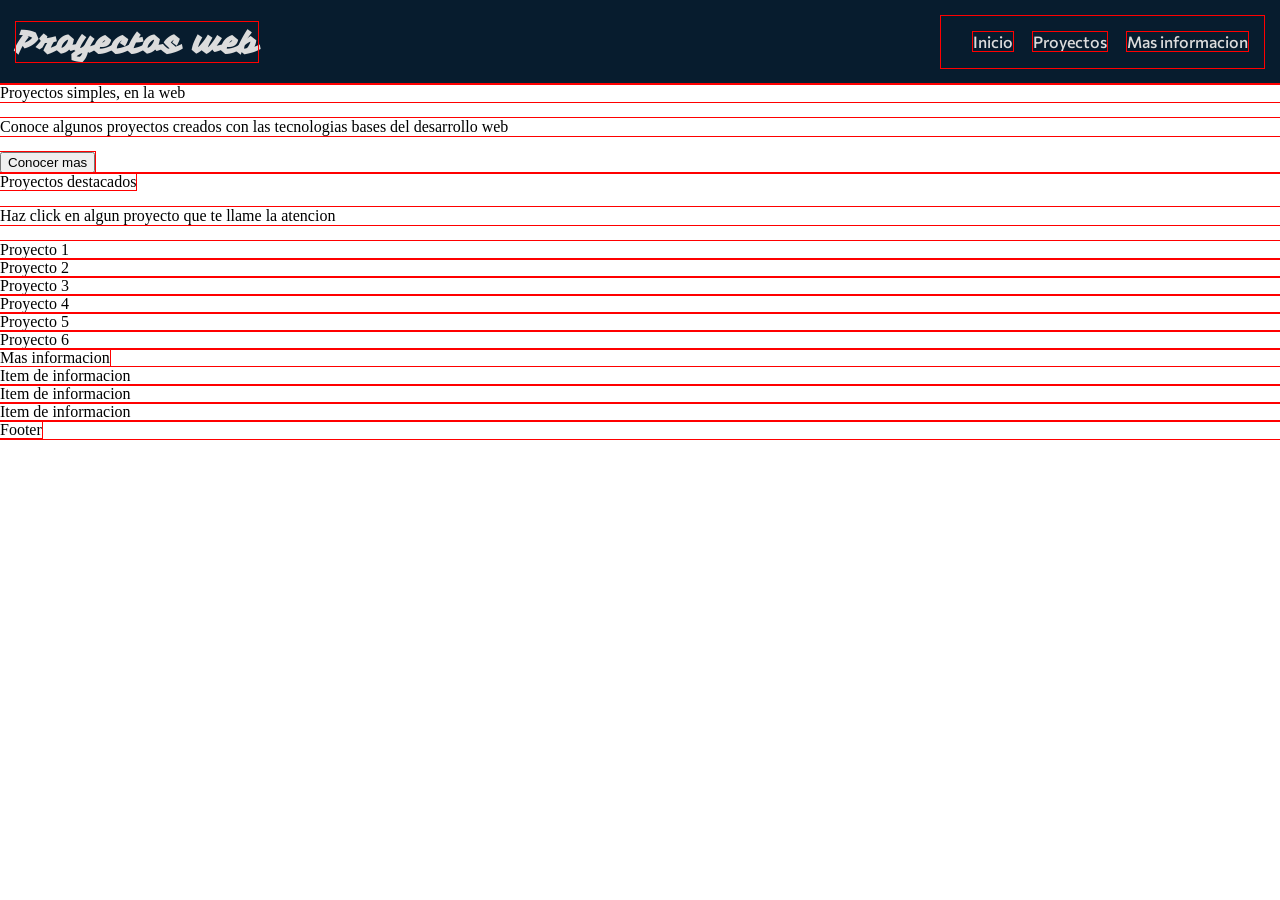
==== index.html @ 63466043 "feat: base de la pagina principal agregada" ====
<!DOCTYPE html>
<html lang="en">

<head>
    <meta charset="UTF-8">
    <meta name="viewport" content="width=device-width, initial-scale=1.0">
    <title>Document</title>
    <link rel="stylesheet" href="assets/style.css">
    <style>
        @import url('https://fonts.googleapis.com/css2?family=Commissioner:wght@100..900&family=Vampiro+One&display=swap');
    </style>
</head>

<body>
    <header>
        <nav class="navbar">
            <div class="navbar-container">
                <a class="navbar-title">Proyectos web</a>
                <div class="navbar-link-container">
                    <a class="navbar-link" href="index.html">Inicio</a>
                    <a class="navbar-link" href="#projects">Proyectos</a>
                    <a class="navbar-link" href="#about">Mas informacion</a>
                </div>
            </div>
        </nav>
    </header>

    <main>
        <div class="main-hero">
            <div class="hero-img">
                <div class="hero-title">Proyectos simples, en la web</div>
                <p>Conoce algunos proyectos creados con las tecnologias bases del desarrollo web</p>
                <button>Conocer mas</button>
            </div>
        </div>

        <div class="main-projects-container" id="projects">
            <div class="projects-title-container">
                <a>Proyectos destacados</a>
                <p>Haz click en algun proyecto que te llame la atencion</p>
            </div>
            <div class="projects-cards-container">
                <div class="project-card">Proyecto 1</div>
                <div class="project-card">Proyecto 2</div>
                <div class="project-card">Proyecto 3</div>
                <div class="project-card">Proyecto 4</div>
                <div class="project-card">Proyecto 5</div>
                <div class="project-card">Proyecto 6</div>
            </div>
        </div>

        <div class="main-about" id="about">
            <a>Mas informacion</a>
            <div class="about-info">
                <div class="about-info-item">Item de informacion</div>
                <div class="about-info-item">Item de informacion</div>
                <div class="about-info-item">Item de informacion</div>
            </div>
        </div>
    </main>

    <footer>
        <a>Footer</a>
    </footer>
</body>

</html>
---- assets/style.css ----
* {
    outline: 1px solid red;
}

body {
    padding: 0;
    margin: 0;
}

header {

}

.navbar
{
    color: #dcdcdc;
    background-color: #071c2e;
}

.navbar-container {
    display: flex;
    flex-wrap: wrap;
    justify-content: space-between;
    align-items: center;
    padding: 1rem;
}

.navbar-title {
    font-family: "Vampiro One", system-ui;
    font-size: 2rem;
    font-weight: 600;
}

.navbar-link-container {
    padding: 1rem;
}

.navbar-link {
    font-family: "Commissioner", sans-serif;
    font-weight: 500;
    text-decoration: none;
    color: #dcdcdc;
    margin-left: 1rem;
}
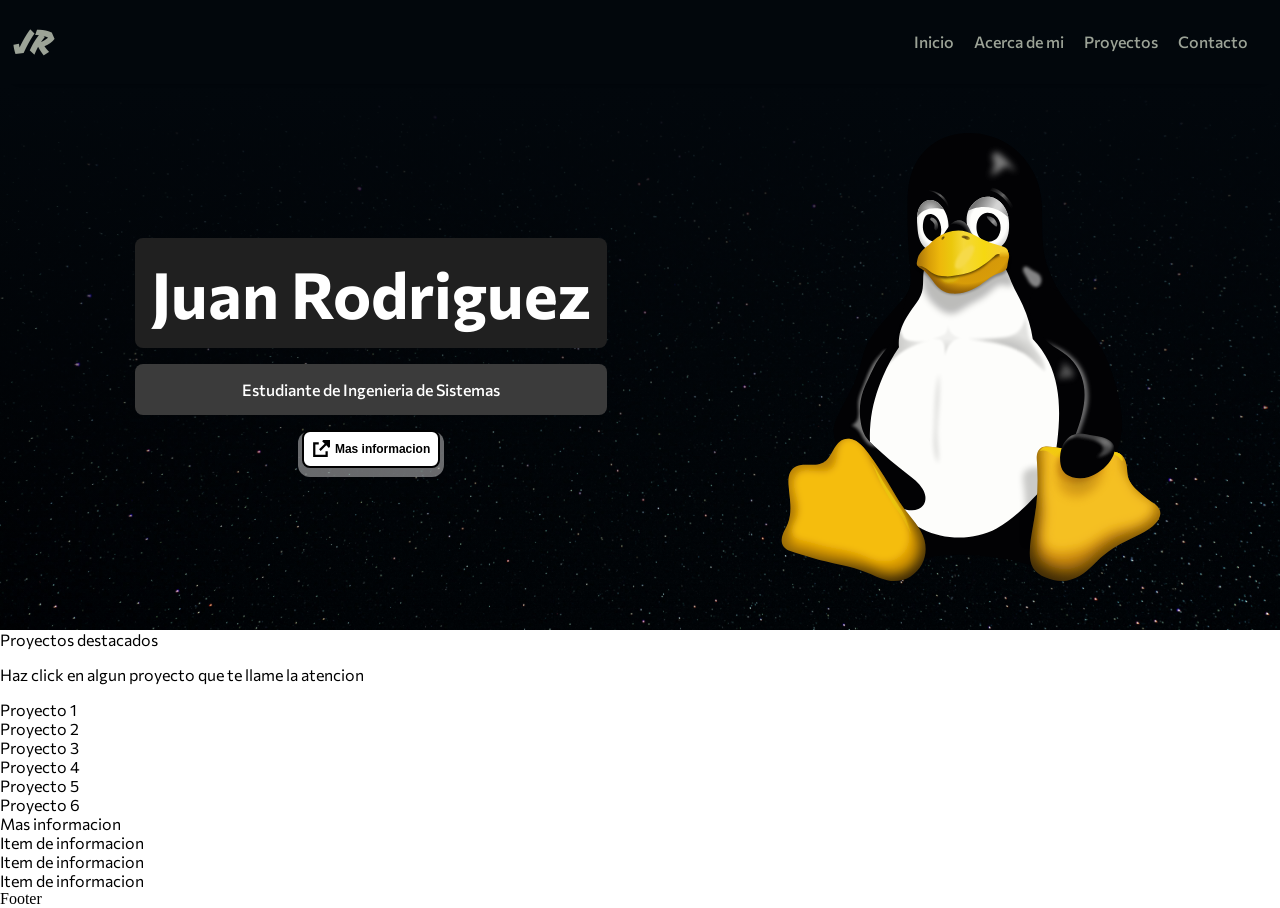
==== commit 3e9bf308: "feat: adelanto header y hero pagina principal. feat: assetts necesarios importados" ====
--- a/index.html
+++ b/index.html
@@ -15,11 +15,12 @@
     <header>
         <nav class="navbar">
             <div class="navbar-container">
-                <a class="navbar-title">Proyectos web</a>
+                <a class="navbar-title" href="index.html">JR</a>
                 <div class="navbar-link-container">
                     <a class="navbar-link" href="index.html">Inicio</a>
+                    <a class="navbar-link" href="#about">Acerca de mi</a>
                     <a class="navbar-link" href="#projects">Proyectos</a>
-                    <a class="navbar-link" href="#about">Mas informacion</a>
+                    <a class="navbar-link" href="#contact">Contacto</a>
                 </div>
             </div>
         </nav>
@@ -27,10 +28,21 @@
 
     <main>
         <div class="main-hero">
-            <div class="hero-img">
-                <div class="hero-title">Proyectos simples, en la web</div>
-                <p>Conoce algunos proyectos creados con las tecnologias bases del desarrollo web</p>
-                <button>Conocer mas</button>
+            <div class="hero-container">
+                <div class="hero-info">
+                    <div class="hero-text">
+                        <p class="hero-title">Juan Rodriguez</p>
+                        <p class="hero-subtitle">Estudiante de Ingenieria de Sistemas</p>
+                    </div>
+                    <button>
+                        <span class="hero-button">
+                            <img src="assets/media/img/button_arrow.svg" alt="button_arrow">
+                            <a>Mas informacion</a>
+                        </span>
+                    </button>
+                </div>
+
+                <img src="assets/media/img/tux.svg" alt="personal_image">
             </div>
         </div>
 
--- a/assets/style.css
+++ b/assets/style.css
@@ -1,20 +1,32 @@
 * {
-    outline: 1px solid red;
+    /* outline: 1px solid red; */
 }
 
+html,
 body {
+    height: 100%;
     padding: 0;
     margin: 0;
+    width: 100%;
+    max-width: 100%;
+    overflow-wrap: break-word;
+}
+
+img {
+    max-width: 100%;
+    height: auto;
 }
 
 header {
-
+    position: sticky;
+    top: 0;
+    box-shadow: 0 2px 2px #02070c2f;
+    border-radius: 0 0 1.5rem 1.5rem;
 }
 
-.navbar
-{
-    color: #dcdcdc;
-    background-color: #071c2e;
+.navbar {
+    color: #9ca397;
+    background-color: #02070c;
 }
 
 .navbar-container {
@@ -27,8 +39,15 @@
 
 .navbar-title {
     font-family: "Vampiro One", system-ui;
+    text-decoration: none;
+    color: inherit;
     font-size: 2rem;
     font-weight: 600;
+    transition: all 0.4s ease-in-out;
+}
+
+.navbar-title:hover {
+    transform: scale(1.2);
 }
 
 .navbar-link-container {
@@ -39,8 +58,128 @@
     font-family: "Commissioner", sans-serif;
     font-weight: 500;
     text-decoration: none;
-    color: #dcdcdc;
+    color: #9ca397;
     margin-left: 1rem;
+    position: relative;
+    transition: all 0.4s ease;
 }
 
+.navbar-link:hover {
+    color: #ffffff;
+}
 
+.navbar-link::after {
+    content: '';
+    height: 1px;
+    width: 100%;
+    background-color: #9ca397;
+    position: absolute; 
+    left: 0;
+    bottom: 0;
+    opacity: 0;
+    transition: all 0.4s;
+}
+
+.navbar-link:hover::after {
+    opacity: 1;
+}
+
+main {
+    font-family: "Commissioner", sans-serif;
+}
+
+button {
+    font-size: .75rem;
+    font-weight: bold;
+    border: none;
+    cursor: pointer;
+    background: transparent;
+    max-width: 10rem;
+    background-color: #ffffff68;
+    border-radius: .75rem;
+    padding: .25rem;
+}
+
+img {
+    max-height: 100%;
+}
+
+.hero-container {
+    background-image: linear-gradient(#02070c, #02070c00), url("/assets/media/img/milky_way.jpg");
+    min-width: 80vh;
+    height: auto;
+    background-position: center;
+    background-repeat: no-repeat;
+    background-size: cover;
+    text-align: center;
+    padding: 3rem;
+    display: flex;
+    flex-wrap: wrap;
+    justify-content: space-around;
+    align-items: center;
+    gap: 1rem;
+}
+
+.hero-info {
+    display: flex;
+    flex-direction: column;
+    flex-wrap: wrap;
+    align-items: center;
+    justify-items: center;
+    padding: 1rem;
+}
+
+.hero-title {
+    max-width: 100%;
+    font-weight: 700;
+    font-size: clamp(2rem, 5vw, 4rem);
+    color: #ffffff;
+    padding: 1rem;
+    margin: 0;
+    border-radius: .5rem;
+    background-color: #202020;
+}
+
+.hero-subtitle {
+    color: #ffffff;
+    font-weight: 500;
+    font-size: clamp(1rem, 1vw, 1rem);
+    padding: 1rem;
+    border-radius: .5rem;
+    background-color: #3b3b3b;
+}
+
+.hero-button {
+    display: flex;
+    align-items: center;
+    border: 2px solid #000000;
+    border-radius: 0.5rem;
+    padding: .5rem;
+    background: #ffffff;
+    color: #000000;
+    gap: 5px;
+    scale: 1;
+    transform: translateY(-5px);
+    transition: scale 0.1s ease;
+    transition: transform 0.1s ease;
+}
+
+button .hero-button img {
+    height: 2vh;
+    width: 2vh;
+}
+
+.hero-button:hover {
+    transform: translateY(-8px);
+}
+
+.hero-button:active {
+    transform: translateY(-5px) scale(0.95);
+}
+
+.main-hero img {
+    height: 50vh;
+    width: auto;
+    max-width: 100%;
+    object-fit: contain;
+}
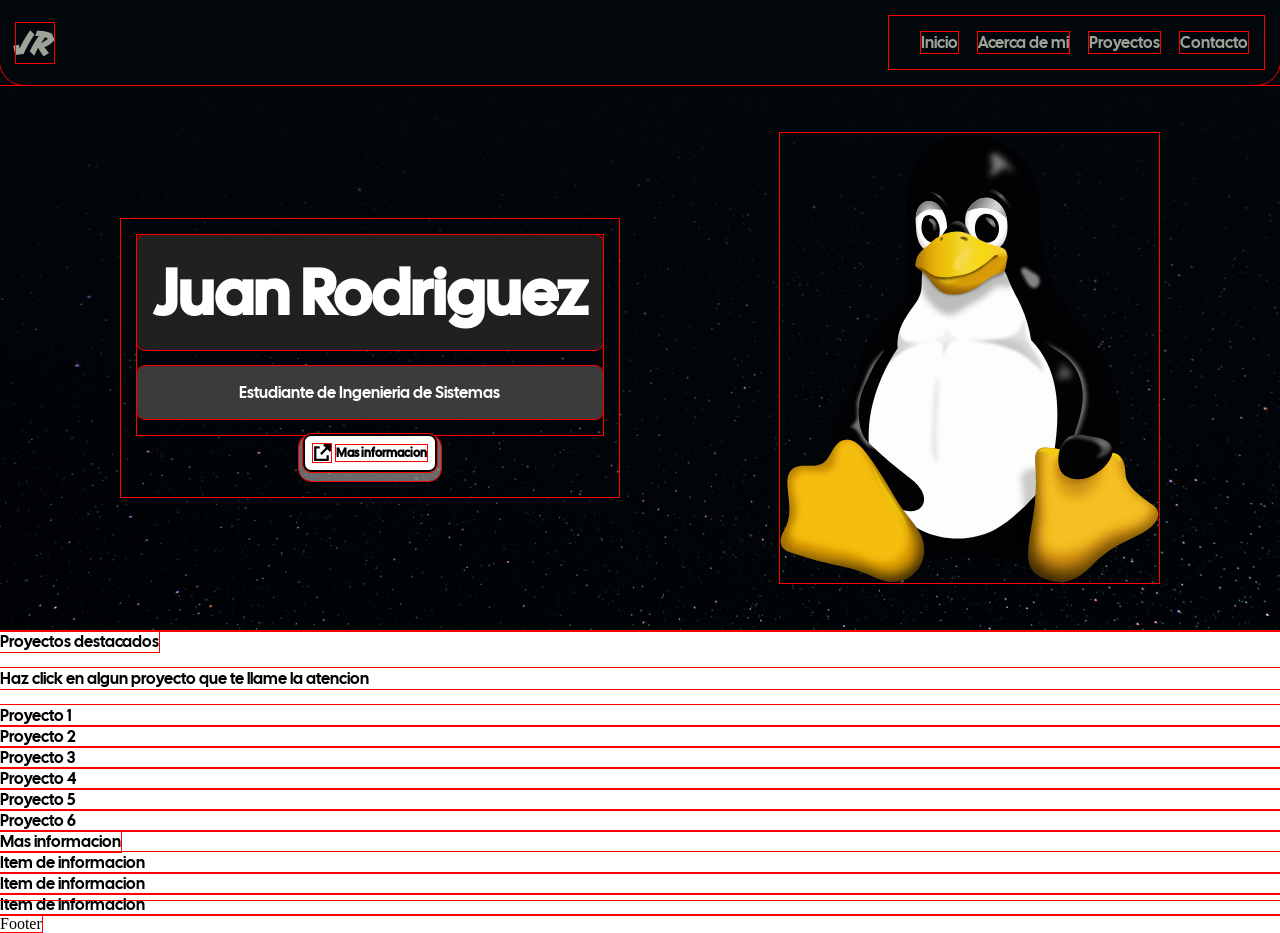
==== commit 465b55fe: "feat: nueva fuente principal" ====
--- a/index.html
+++ b/index.html
@@ -7,7 +7,7 @@
     <title>Document</title>
     <link rel="stylesheet" href="assets/style.css">
     <style>
-        @import url('https://fonts.googleapis.com/css2?family=Commissioner:wght@100..900&family=Vampiro+One&display=swap');
+        @import url('https://fonts.googleapis.com/css2?family=Cal+Sans&family=Vampiro+One&display=swap');
     </style>
 </head>
 
@@ -46,6 +46,10 @@
             </div>
         </div>
 
+        <div class="main-about" id="about">
+
+        </div>
+
         <div class="main-projects-container" id="projects">
             <div class="projects-title-container">
                 <a>Proyectos destacados</a>
@@ -61,12 +65,12 @@
             </div>
         </div>
 
-        <div class="main-about" id="about">
+        <div class="main-contact" id="contact">
             <a>Mas informacion</a>
-            <div class="about-info">
-                <div class="about-info-item">Item de informacion</div>
-                <div class="about-info-item">Item de informacion</div>
-                <div class="about-info-item">Item de informacion</div>
+            <div class="contact-info">
+                <div class="contact-info-item">Item de informacion</div>
+                <div class="contact-info-item">Item de informacion</div>
+                <div class="contact-info-item">Item de informacion</div>
             </div>
         </div>
     </main>
--- a/assets/style.css
+++ b/assets/style.css
@@ -1,5 +1,10 @@
 * {
-    /* outline: 1px solid red; */
+    outline: 1px solid red;
+}
+
+html 
+{
+    scroll-behavior: smooth;
 }
 
 html,
@@ -10,6 +15,7 @@
     width: 100%;
     max-width: 100%;
     overflow-wrap: break-word;
+    min-height: 100vh;
 }
 
 img {
@@ -20,6 +26,7 @@
 header {
     position: sticky;
     top: 0;
+    z-index: 100;
     box-shadow: 0 2px 2px #02070c2f;
     border-radius: 0 0 1.5rem 1.5rem;
 }
@@ -43,11 +50,12 @@
     color: inherit;
     font-size: 2rem;
     font-weight: 600;
-    transition: all 0.4s ease-in-out;
+    transition: all 0.2s ease;
 }
 
 .navbar-title:hover {
     transform: scale(1.2);
+    color: #ffffff;
 }
 
 .navbar-link-container {
@@ -55,7 +63,7 @@
 }
 
 .navbar-link {
-    font-family: "Commissioner", sans-serif;
+    font-family: "Cal Sans", sans-serif;
     font-weight: 500;
     text-decoration: none;
     color: #9ca397;
@@ -85,10 +93,11 @@
 }
 
 main {
-    font-family: "Commissioner", sans-serif;
+    font-family:"Cal Sans", sans-serif;
 }
 
 button {
+    font-family: inherit;
     font-size: .75rem;
     font-weight: bold;
     border: none;
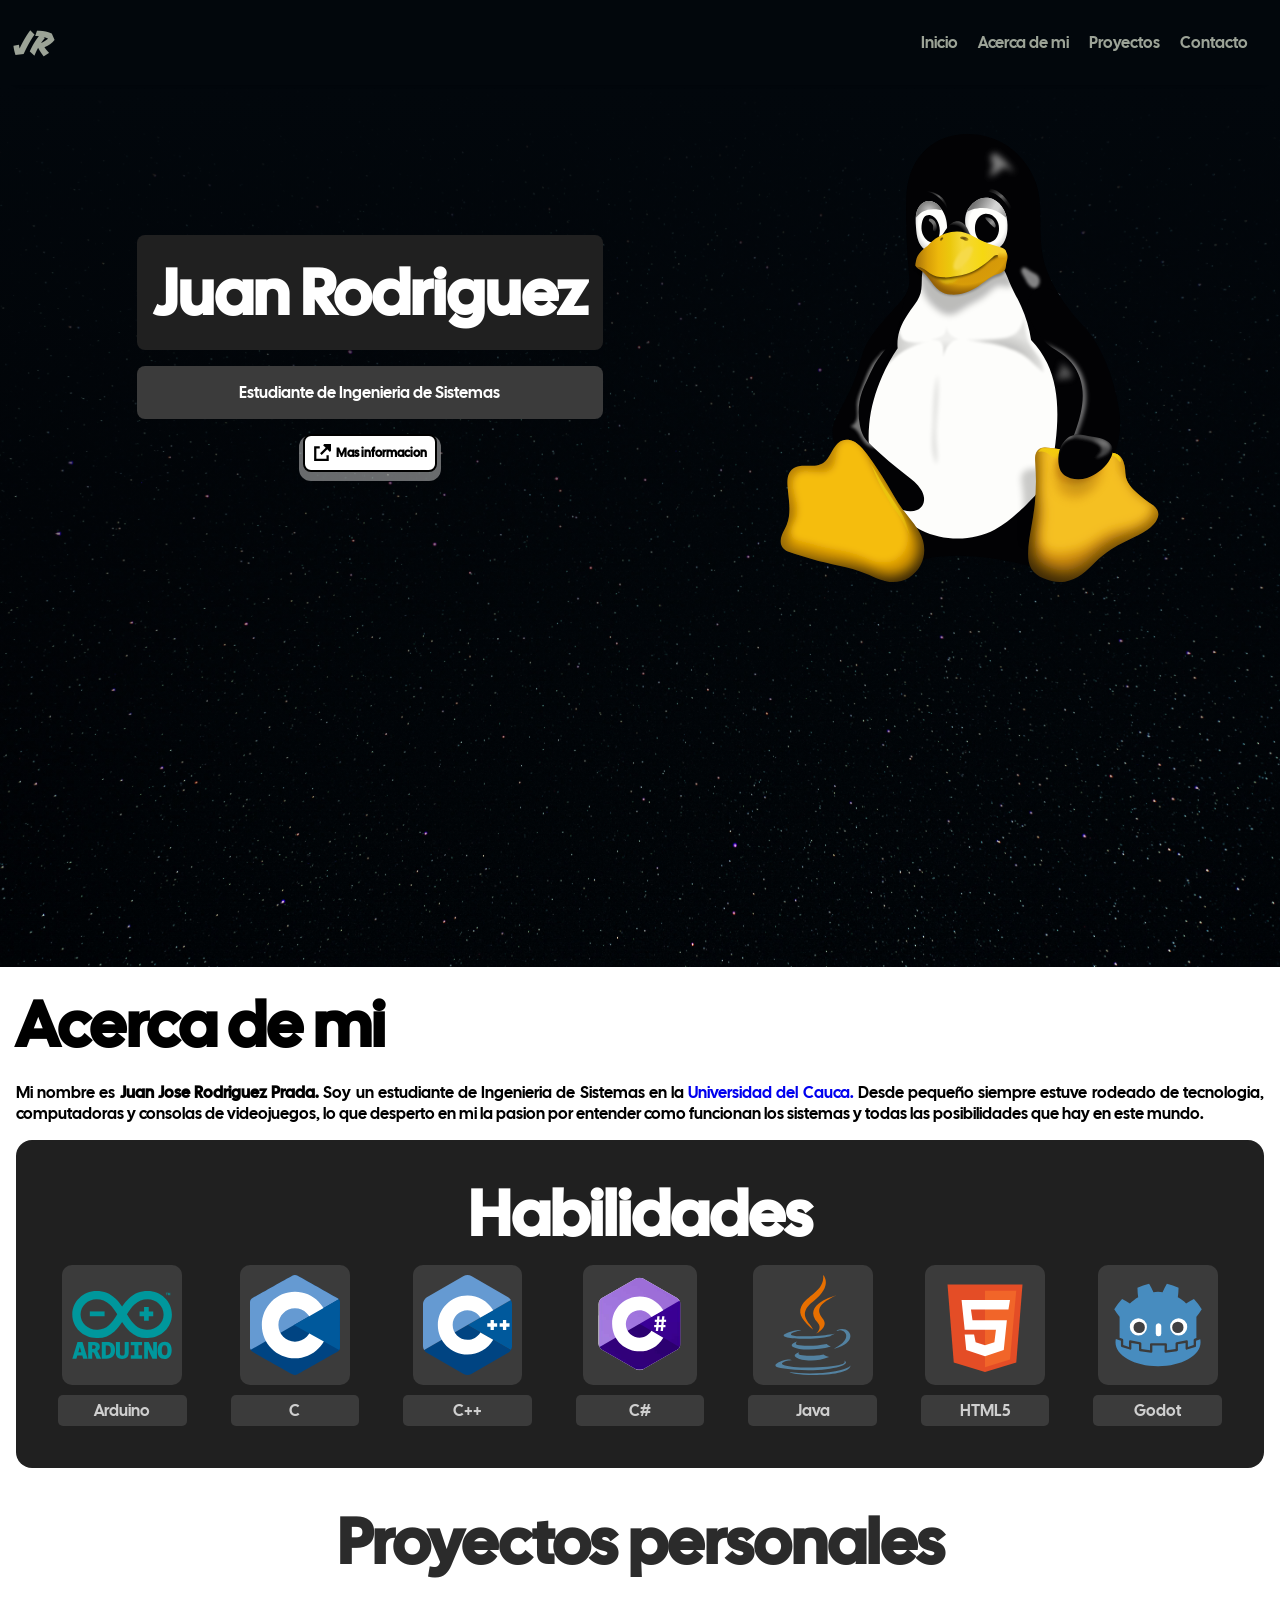
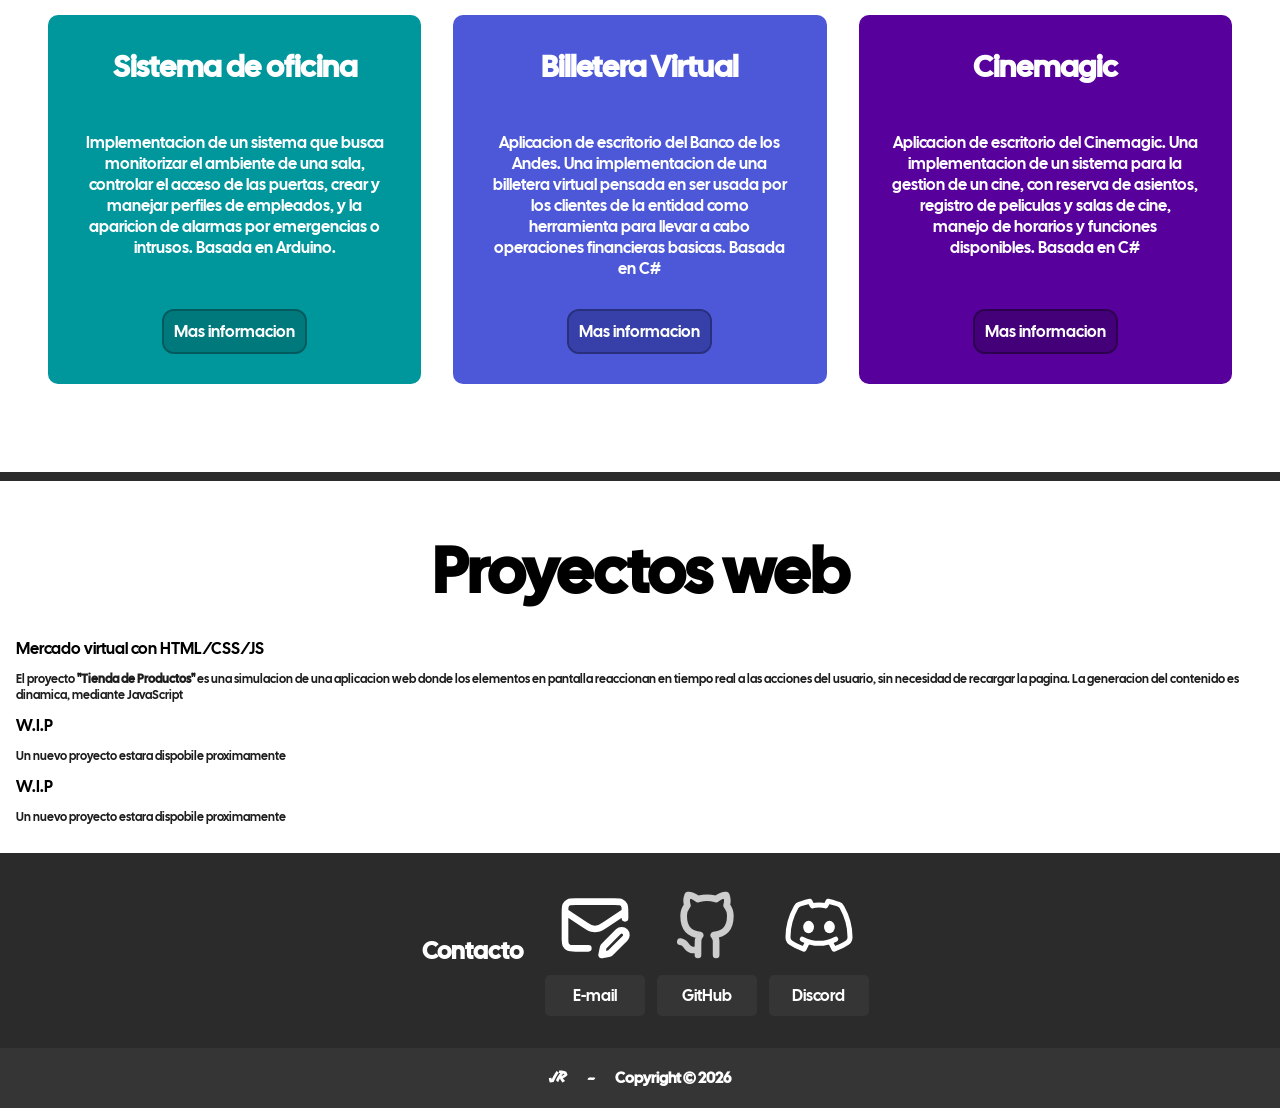
==== commit aea3027e: "feat: main page completada" ====
--- a/index.html
+++ b/index.html
@@ -12,8 +12,8 @@
 </head>
 
 <body>
-    <header>
-        <nav class="navbar">
+    <header id="header">
+        <nav class="navbar" id="navbar">
             <div class="navbar-container">
                 <a class="navbar-title" href="index.html">JR</a>
                 <div class="navbar-link-container">
@@ -31,15 +31,17 @@
             <div class="hero-container">
                 <div class="hero-info">
                     <div class="hero-text">
-                        <p class="hero-title">Juan Rodriguez</p>
-                        <p class="hero-subtitle">Estudiante de Ingenieria de Sistemas</p>
+                        <p class="hero-title title">Juan Rodriguez</p>
+                        <p class="hero-subtitle subtitle">Estudiante de Ingenieria de Sistemas</p>
                     </div>
-                    <button>
-                        <span class="hero-button">
-                            <img src="assets/media/img/button_arrow.svg" alt="button_arrow">
-                            <a>Mas informacion</a>
-                        </span>
-                    </button>
+                    <a href="#about">
+                        <button>
+                            <span class="hero-button">
+                                <img src="assets/media/img/button_arrow.svg" alt="button_arrow">
+                                <span>Mas informacion</span>
+                            </span>
+                        </button>
+                    </a>
                 </div>
 
                 <img src="assets/media/img/tux.svg" alt="personal_image">
@@ -47,37 +49,146 @@
         </div>
 
         <div class="main-about" id="about">
+            <div class="about-title title">Acerca de mi</div>
+            <div class="about-text-container">
+                <p>
+                    Mi nombre es <strong>Juan Jose Rodriguez Prada.</strong> Soy un estudiante de Ingenieria de Sistemas
+                    en la
+                    <a href="https://www.unicauca.edu.co/" target="_blank" rel="noopener noreferrer"
+                        class="about-text-link">
+                        Universidad del Cauca.
+                    </a>
+                    Desde pequeño siempre estuve rodeado de tecnologia, computadoras y consolas de videojuegos,
+                    lo que desperto en mi la pasion por entender como funcionan los sistemas y todas
+                    las posibilidades que hay en este mundo.
+                </p>
+                <div class="skills">
+                    <a class="skills-title title">Habilidades</a>
+                    <div class="skills-icons">
+                        <div>
+                            <img src="assets/media/img/arduino.svg" alt="arduino logo" width="100">
+                            <a>Arduino</a>
+                        </div>
+                        <div>
+                            <img src="assets/media/img/c.svg" alt="c logo" width="100">
+                            <a>C</a>
+                        </div>
+                        <div>
+                            <img src="assets/media/img/cpp.svg" alt="c++ logo" width="100">
+                            <a>C++</a>
+                        </div>
+                        <div>
+                            <img src="assets/media/img/csharp.svg" alt="c# logo" width="100">
+                            <a>C#</a>
+                        </div>
+                        <div>
+                            <img src="assets/media/img/java.svg" alt="java logo" width="100">
+                            <a>Java</a>
+                        </div>
+                        <div>
+                            <img src="assets/media/img/html5.svg" alt="html5 logo" width="100">
+                            <a>HTML5</a>
+                        </div>
+                        <div>
+                            <img src="assets/media/img/godot.svg" alt="godot logo" width="100">
+                            <a>Godot</a>
+                        </div>
+                    </div>
+                </div>
 
-        </div>
-
-        <div class="main-projects-container" id="projects">
-            <div class="projects-title-container">
-                <a>Proyectos destacados</a>
-                <p>Haz click en algun proyecto que te llame la atencion</p>
-            </div>
-            <div class="projects-cards-container">
-                <div class="project-card">Proyecto 1</div>
-                <div class="project-card">Proyecto 2</div>
-                <div class="project-card">Proyecto 3</div>
-                <div class="project-card">Proyecto 4</div>
-                <div class="project-card">Proyecto 5</div>
-                <div class="project-card">Proyecto 6</div>
+                <div class="projects-cards-container">
+                    <a class="title">Proyectos personales</a>
+                    <div class="projects-container">
+                        <div class="arduino-project project-card">
+                            <h3>Sistema de oficina</h3>
+                            <p>
+                                Implementacion de un sistema que busca monitorizar
+                                el ambiente de una sala, controlar el acceso de las puertas, crear y manejar perfiles de
+                                empleados, y la aparicion de alarmas por emergencias o intrusos. Basada en Arduino.
+                            </p>
+                            <a href="https://github.com/jot1x4k/arduino-arq-project" class="info-button" target="_blank"
+                                rel="noopener noreferrer">Mas informacion</a>
+                        </div>
+                        <div class="forms-project project-card">
+                            <h3>Billetera Virtual</h3>
+                            <p>
+                                Aplicacion de escritorio del Banco de los Andes. Una implementacion de una billetera
+                                virtual
+                                pensada en ser usada por los clientes de la entidad como herramienta para llevar a cabo
+                                operaciones financieras basicas. Basada en C#
+                            </p>
+                            <a href="https://github.com/jot1x4k/Billetera-Virtual" class="info-button" target="_blank"
+                                rel="noopener noreferrer">Mas informacion</a>
+                        </div>
+                        <div class="cine-project project-card">
+                            <h3>Cinemagic</h3>
+                            <p>
+                                Aplicacion de escritorio del Cinemagic. Una implementacion de un sistema para la gestion
+                                de
+                                un cine, con reserva de asientos, registro de peliculas y salas de cine, manejo de
+                                horarios
+                                y funciones disponibles. Basada en C#
+                            </p>
+                            <a href="https://github.com/jot1x4k/Forms-Cine" class="info-button" target="_blank"
+                                rel="noopener noreferrer">Mas informacion</a>
+                        </div>
+                    </div>
+                </div>
             </div>
         </div>
 
-        <div class="main-contact" id="contact">
-            <a>Mas informacion</a>
-            <div class="contact-info">
-                <div class="contact-info-item">Item de informacion</div>
-                <div class="contact-info-item">Item de informacion</div>
-                <div class="contact-info-item">Item de informacion</div>
+        <hr>
+
+        <div class="web-projects-container" id="projects">
+            <div class="web-projects-title title">Proyectos web</div>
+            <div class="web-projects-list">
+                <div class="web-project-item">
+                    <span class="subtitle">Mercado virtual con HTML/CSS/JS</span>
+                    <p class="text">El proyecto <strong>"Tienda de Productos"</strong>
+                        es una simulacion de una aplicacion web donde los elementos en pantalla
+                        reaccionan en tiempo real a las acciones del usuario, sin necesidad de 
+                        recargar la pagina. La generacion del contenido es dinamica, mediante JavaScript
+                    </p>
+                </div>
+                <div class="web-project-item">
+                    <span class="subtitle">W.I.P</span>
+                    <p class="text">Un nuevo proyecto estara dispobile proximamente</p>
+                </div>
+                <div class="web-project-item">
+                    <span class="subtitle">W.I.P</span>
+                    <p class="text">Un nuevo proyecto estara dispobile proximamente</p>
+                </div>
+            </div>
+        </div>
+
+        <div class="contact" id="contact">
+            <div class="contact-title">
+                <h2>Contacto</h2>
+            </div>
+            <div class="contact-list">
+                <div class="contact-method">
+                    <img src="assets/media/img/mail.svg" alt="Email">
+                    <a href="mailto:juanroprada@gmail.com" target="_blank" rel="noopener noreferrer">E-mail</a>
+                </div>
+                <div class="contact-method">
+                    <img src="assets/media/img/github.svg" alt="GitHub">
+                    <a href="https://github.com/jot1x4k" target="_blank" rel="noopener noreferrer">GitHub</a>
+                </div>
+                <div class="contact-method">
+                    <img src="assets/media/img/discord.svg" alt="Discord">
+                    <a href="https://discord.com/" target="_blank" rel="noopener noreferrer">Discord</a>
+                </div>
             </div>
         </div>
     </main>
 
     <footer>
-        <a>Footer</a>
+        <a class="footer-logo">JR</a>
+        <a>~</a>
+        <a>Copyright © 2026</a>
     </footer>
 </body>
 
+<script src="assets/script.js"></script>
+
 </html>
--- a/assets/style.css
+++ b/assets/style.css
@@ -1,15 +1,9 @@
 * {
-    outline: 1px solid red;
-}
-
-html 
-{
-    scroll-behavior: smooth;
+    /* outline: 1px solid red;s */
 }
 
 html,
 body {
-    height: 100%;
     padding: 0;
     margin: 0;
     width: 100%;
@@ -18,6 +12,23 @@
     min-height: 100vh;
 }
 
+html {
+    scroll-behavior: smooth;
+}
+
+body {
+    min-height: 100vh;
+    overflow-x: hidden;
+    overflow-y: visible;
+}
+
+header {
+    position: sticky;
+    top: 0;
+    z-index: 100;transition: top 0.3s;
+}
+
+
 img {
     max-width: 100%;
     height: auto;
@@ -26,9 +37,27 @@
 header {
     position: sticky;
     top: 0;
+    left: 0;
+    width: 100%;
     z-index: 100;
     box-shadow: 0 2px 2px #02070c2f;
     border-radius: 0 0 1.5rem 1.5rem;
+}
+
+.title {
+    font-weight: 700;
+    font-size: clamp(2rem, 5vw, 4rem);
+}
+
+.subtitle {
+    font-weight: 300;
+    font-size: clamp(1rem, 1vw, 1rem);
+}
+
+.text {
+    font-weight: 0;
+    font-size: clamp(0.75rem, 1vw, 0.75rem);
+    color: #1e1e1e;
 }
 
 .navbar {
@@ -122,6 +151,7 @@
     background-size: cover;
     text-align: center;
     padding: 3rem;
+    padding-bottom: 30%;
     display: flex;
     flex-wrap: wrap;
     justify-content: space-around;
@@ -140,8 +170,6 @@
 
 .hero-title {
     max-width: 100%;
-    font-weight: 700;
-    font-size: clamp(2rem, 5vw, 4rem);
     color: #ffffff;
     padding: 1rem;
     margin: 0;
@@ -151,8 +179,6 @@
 
 .hero-subtitle {
     color: #ffffff;
-    font-weight: 500;
-    font-size: clamp(1rem, 1vw, 1rem);
     padding: 1rem;
     border-radius: .5rem;
     background-color: #3b3b3b;
@@ -178,6 +204,11 @@
     width: 2vh;
 }
 
+button img {
+    height: 2vh;
+    width: 2vh;
+}
+
 .hero-button:hover {
     transform: translateY(-8px);
 }
@@ -191,4 +222,227 @@
     width: auto;
     max-width: 100%;
     object-fit: contain;
+}
+
+.main-about {
+    justify-items: center;
+    text-align: justify;
+    padding: 1rem;
+}
+
+.main-about a {
+    text-decoration: none;
+}
+
+.skills
+{
+    text-align: center;
+    margin: 0;
+    padding: 2rem;
+    color: #ffffff;
+    background-color: #202020;
+    border-radius: 1rem;
+}
+
+.skills-title, .projects-title
+{
+    text-align: center;
+    margin-bottom: 2rem;
+}
+
+.skills-icons
+{
+    display: grid;
+    grid-template-columns: repeat(auto-fit, minmax(120px, 1fr));
+    justify-content: center;
+    gap: 1.5rem;
+}
+
+.skills-icons img
+{
+    background-color: #3b3b3b;
+    border-radius: 10px;
+    padding: 10px;
+    height: 100px;
+    width: auto;
+    margin: 0 auto;
+}
+
+.skills-icons div
+{
+    display: flex;
+    flex-direction: column;
+    text-align: center;
+    padding: 10px;
+    gap: 10px;
+}
+
+.skills-icons a
+{
+    border-radius: 5px;
+    background-color: #3b3b3b;
+    color: #cfcfcf;
+    padding: 5px;
+}
+
+
+.projects-cards-container
+{
+    background-color: white;
+    color: #2b2b2b;
+    padding: 2rem 0;
+    text-align: center;
+}
+
+.projects-container
+{
+    display: flex;
+    flex-wrap: wrap;
+    gap: 2rem;
+    padding: 2rem;
+    justify-content: center;
+    align-items: stretch;
+}
+
+.project-card
+{
+    flex: 1 1 300px;
+    border-radius: 10px;
+    color: #ffffff;
+    padding: 2rem;
+    display: flex;
+    flex-direction: column;
+    text-align: center;
+    transition: all 0.2s ease;
+    align-items: center;
+}
+
+.project-card:hover {
+    scale: 0.95;
+}
+
+.project-card p {
+    flex-grow: 1;
+}
+
+.project-card h3
+{
+    font-size: 30px;
+    margin-top: 0;
+}
+
+.info-button
+{
+    max-width: fit-content;
+    color: white;
+    border-radius: 10px;
+    padding: 10px;
+    text-decoration: none;
+    margin-top: 1rem;
+    display: inline-block;
+}
+
+.arduino-project { background-color: #00979c; }
+.arduino-project .info-button { background-color: #00797d; outline: 2px solid #015a5d; }
+
+.forms-project { background-color: #4d58d8; }
+.forms-project .info-button { background-color: #3640a8; outline: 2px solid #282f7c; }
+
+.cine-project { background-color: #58009c; }
+.cine-project .info-button { background-color: #440078; outline: 2px solid #2d004f; }
+
+.web-projects-container {
+    display: flex;
+    flex-direction: column;
+    align-items: center;
+    gap: 10px;
+}
+
+.web-projects-list {
+    gap: 10px;
+    padding: 1rem;
+}
+
+.web-projects-item {
+    gap: 10px;
+}
+
+#contact
+{
+    display: flex;
+    flex-wrap: wrap;
+    justify-content: center;
+    align-items: center;
+    padding: 2rem;
+    background-color: #2b2b2b;
+    color: #ffffff;
+    gap: 2rem;
+}
+
+.contact-list
+{
+    display: flex;
+    flex-wrap: wrap;
+    justify-content: center;
+    gap: 2rem;
+}
+
+.contact-method
+{
+    display: flex;
+    flex-direction: column;
+    align-items: center;
+    text-align: center;
+}
+
+.contact-method a
+{
+    text-decoration: none;
+    color: #ffffff;
+    background-color: #353535;
+    border-radius: 5px;
+    padding: 10px;
+    width: 100%;
+    transition: all 0.2s ease;
+}
+
+.contact-method a:hover {
+    scale: 0.95;
+}
+
+.contact-list img 
+{
+    height: 80px;
+    filter: invert();
+    margin-bottom: 10px;
+}
+
+footer 
+{
+    display: flex;
+    flex-wrap: wrap;
+    padding: 20px;
+    justify-content: center;
+    background-color: #353535;
+    gap: 20px;
+}
+
+.footer-logo {
+    font-family: "Vampiro One", system-ui;
+}
+
+footer a
+{
+    
+    font-family: "Cal Sans", sans-serif;
+    color: white;
+    font-size: 15px;
+    font-weight: 800;
+}
+
+hr {
+    background-color: #2b2b2b;
+    height: 1vh;
+    border: none;
+    margin-bottom: 3rem;
 }
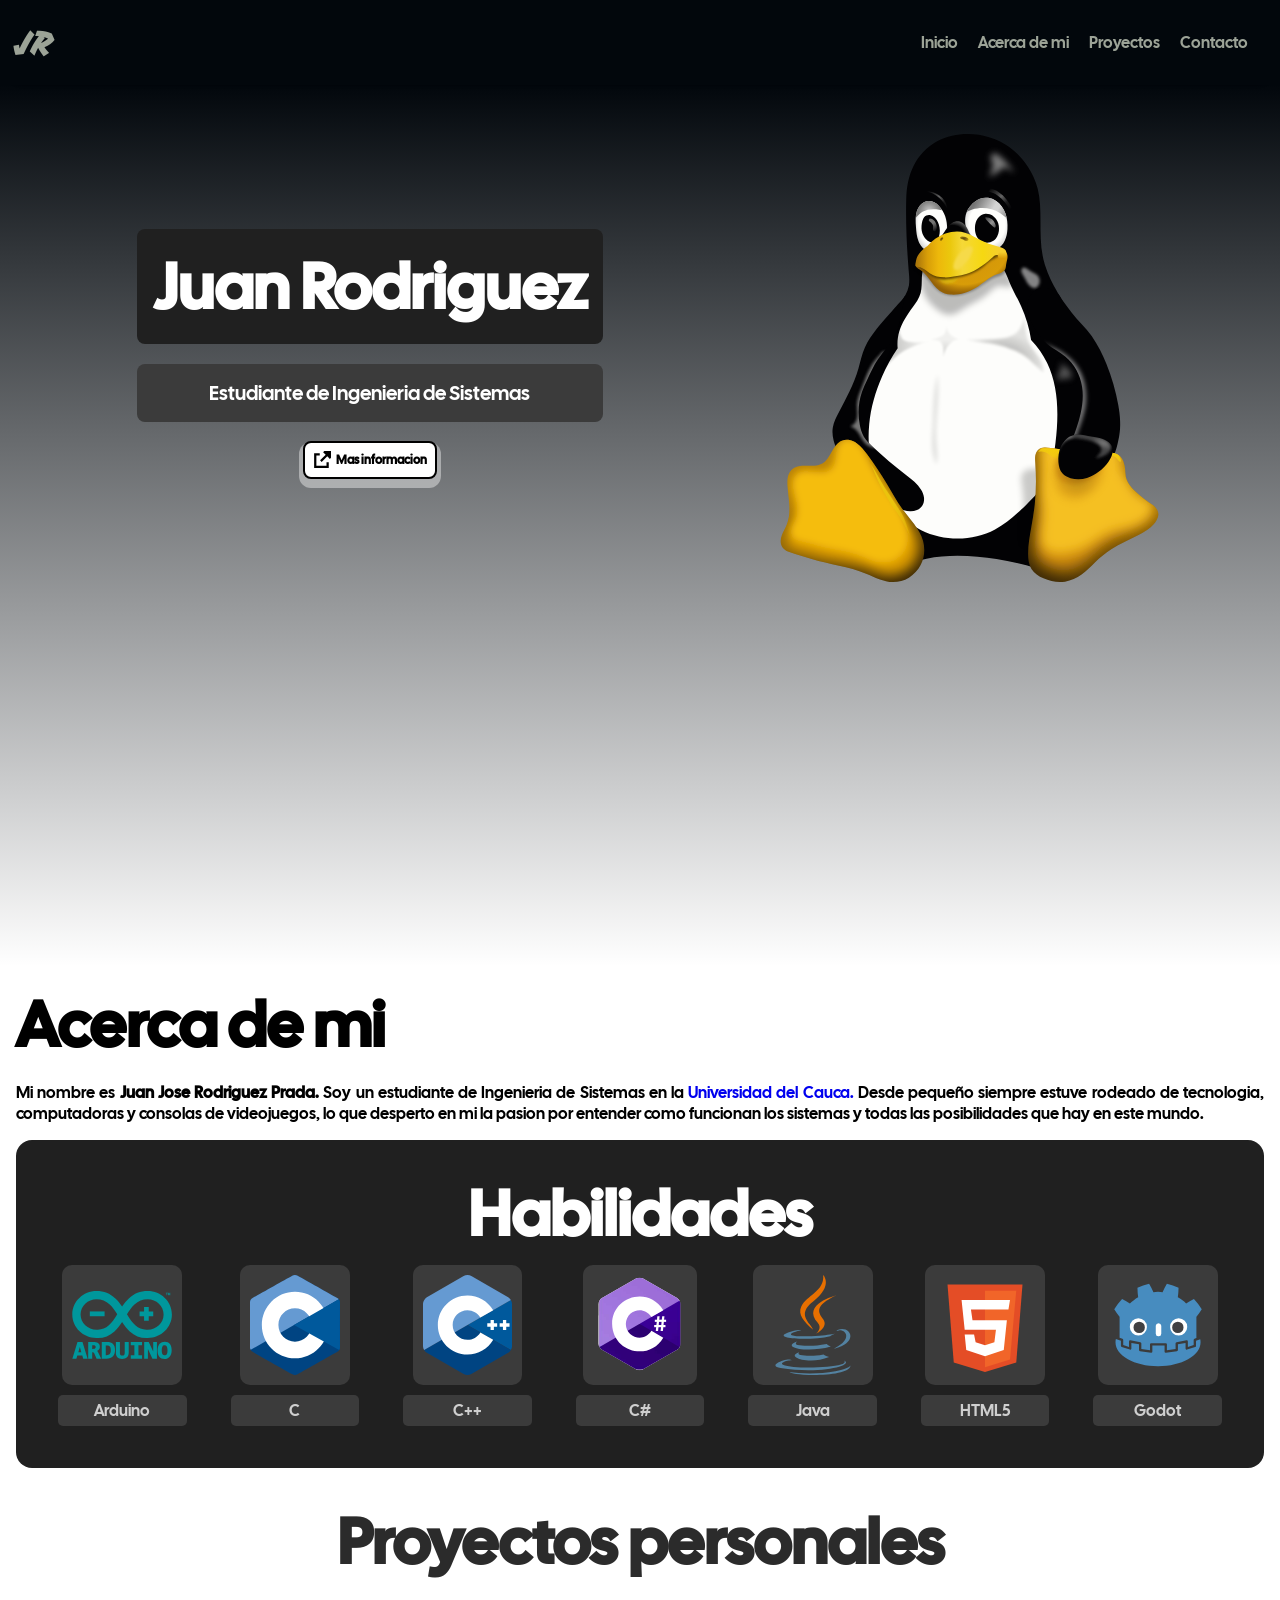
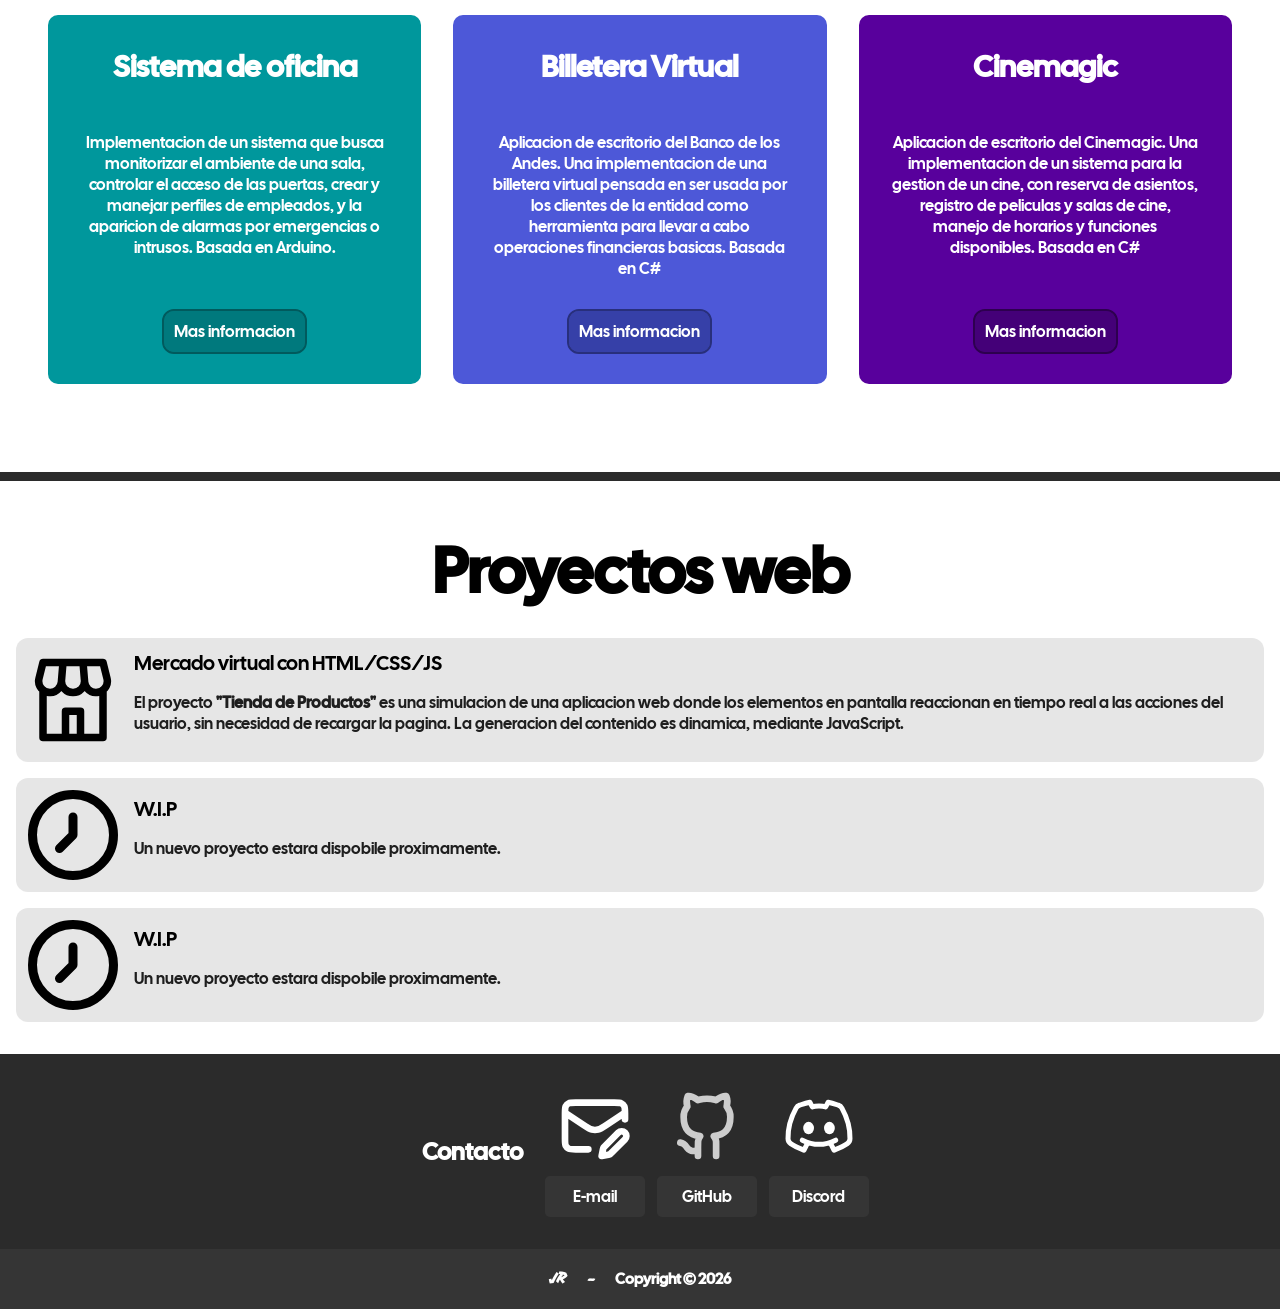
==== commit 4de65413: "fix: vista de movil corregida. feat: mejora en el apartado de proyectos web" ====
--- a/index.html
+++ b/index.html
@@ -143,20 +143,29 @@
             <div class="web-projects-title title">Proyectos web</div>
             <div class="web-projects-list">
                 <div class="web-project-item">
-                    <span class="subtitle">Mercado virtual con HTML/CSS/JS</span>
-                    <p class="text">El proyecto <strong>"Tienda de Productos"</strong>
-                        es una simulacion de una aplicacion web donde los elementos en pantalla
-                        reaccionan en tiempo real a las acciones del usuario, sin necesidad de 
-                        recargar la pagina. La generacion del contenido es dinamica, mediante JavaScript
-                    </p>
+                    <img src="assets/media/img/store.svg" alt="storeicon">
+                    <div>
+                        <span class="subtitle">Mercado virtual con HTML/CSS/JS</span>
+                        <p class="text">El proyecto <strong>"Tienda de Productos"</strong>
+                            es una simulacion de una aplicacion web donde los elementos en pantalla
+                            reaccionan en tiempo real a las acciones del usuario, sin necesidad de
+                            recargar la pagina. La generacion del contenido es dinamica, mediante JavaScript.
+                        </p>
+                    </div>
                 </div>
                 <div class="web-project-item">
-                    <span class="subtitle">W.I.P</span>
-                    <p class="text">Un nuevo proyecto estara dispobile proximamente</p>
+                    <img src="assets/media/img/clock.svg" alt="storeicon">
+                    <div>
+                        <span class="subtitle">W.I.P</span>
+                        <p class="text">Un nuevo proyecto estara dispobile proximamente.</p>
+                    </div>
                 </div>
                 <div class="web-project-item">
-                    <span class="subtitle">W.I.P</span>
-                    <p class="text">Un nuevo proyecto estara dispobile proximamente</p>
+                    <img src="assets/media/img/clock.svg" alt="storeicon">
+                    <div>
+                        <span class="subtitle">W.I.P</span>
+                        <p class="text">Un nuevo proyecto estara dispobile proximamente.</p>
+                    </div>
                 </div>
             </div>
         </div>
--- a/assets/style.css
+++ b/assets/style.css
@@ -1,5 +1,5 @@
 * {
-    /* outline: 1px solid red;s */
+    /* outline: 1px solid red; */
 }
 
 html,
@@ -17,7 +17,6 @@
 }
 
 body {
-    min-height: 100vh;
     overflow-x: hidden;
     overflow-y: visible;
 }
@@ -50,13 +49,13 @@
 }
 
 .subtitle {
-    font-weight: 300;
-    font-size: clamp(1rem, 1vw, 1rem);
+    font-weight: 500;
+    font-size: clamp(1.25rem, 1vw, 1rem);
 }
 
 .text {
     font-weight: 0;
-    font-size: clamp(0.75rem, 1vw, 0.75rem);
+    font-size: clamp(1rem, 1vw, 0.75rem);
     color: #1e1e1e;
 }
 
@@ -143,8 +142,7 @@
 }
 
 .hero-container {
-    background-image: linear-gradient(#02070c, #02070c00), url("/assets/media/img/milky_way.jpg");
-    min-width: 80vh;
+    background-image: linear-gradient(#02070c, #02070c00), url("https://images.pexels.com/photos/13179963/pexels-photo-13179963.jpeg"); 
     height: auto;
     background-position: center;
     background-repeat: no-repeat;
@@ -365,6 +363,22 @@
 
 .web-projects-item {
     gap: 10px;
+    justify-content: center;
+}
+
+.web-project-item {
+    display: flex;
+    align-items: center;
+    justify-content: start;
+    gap: 1rem;
+    margin-bottom: 1rem;
+    border-radius: 0.75rem;
+    background: #ddddddbd;
+    padding: 0.75rem;
+}
+
+.web-project-item img {
+    height: 10vh;
 }
 
 #contact
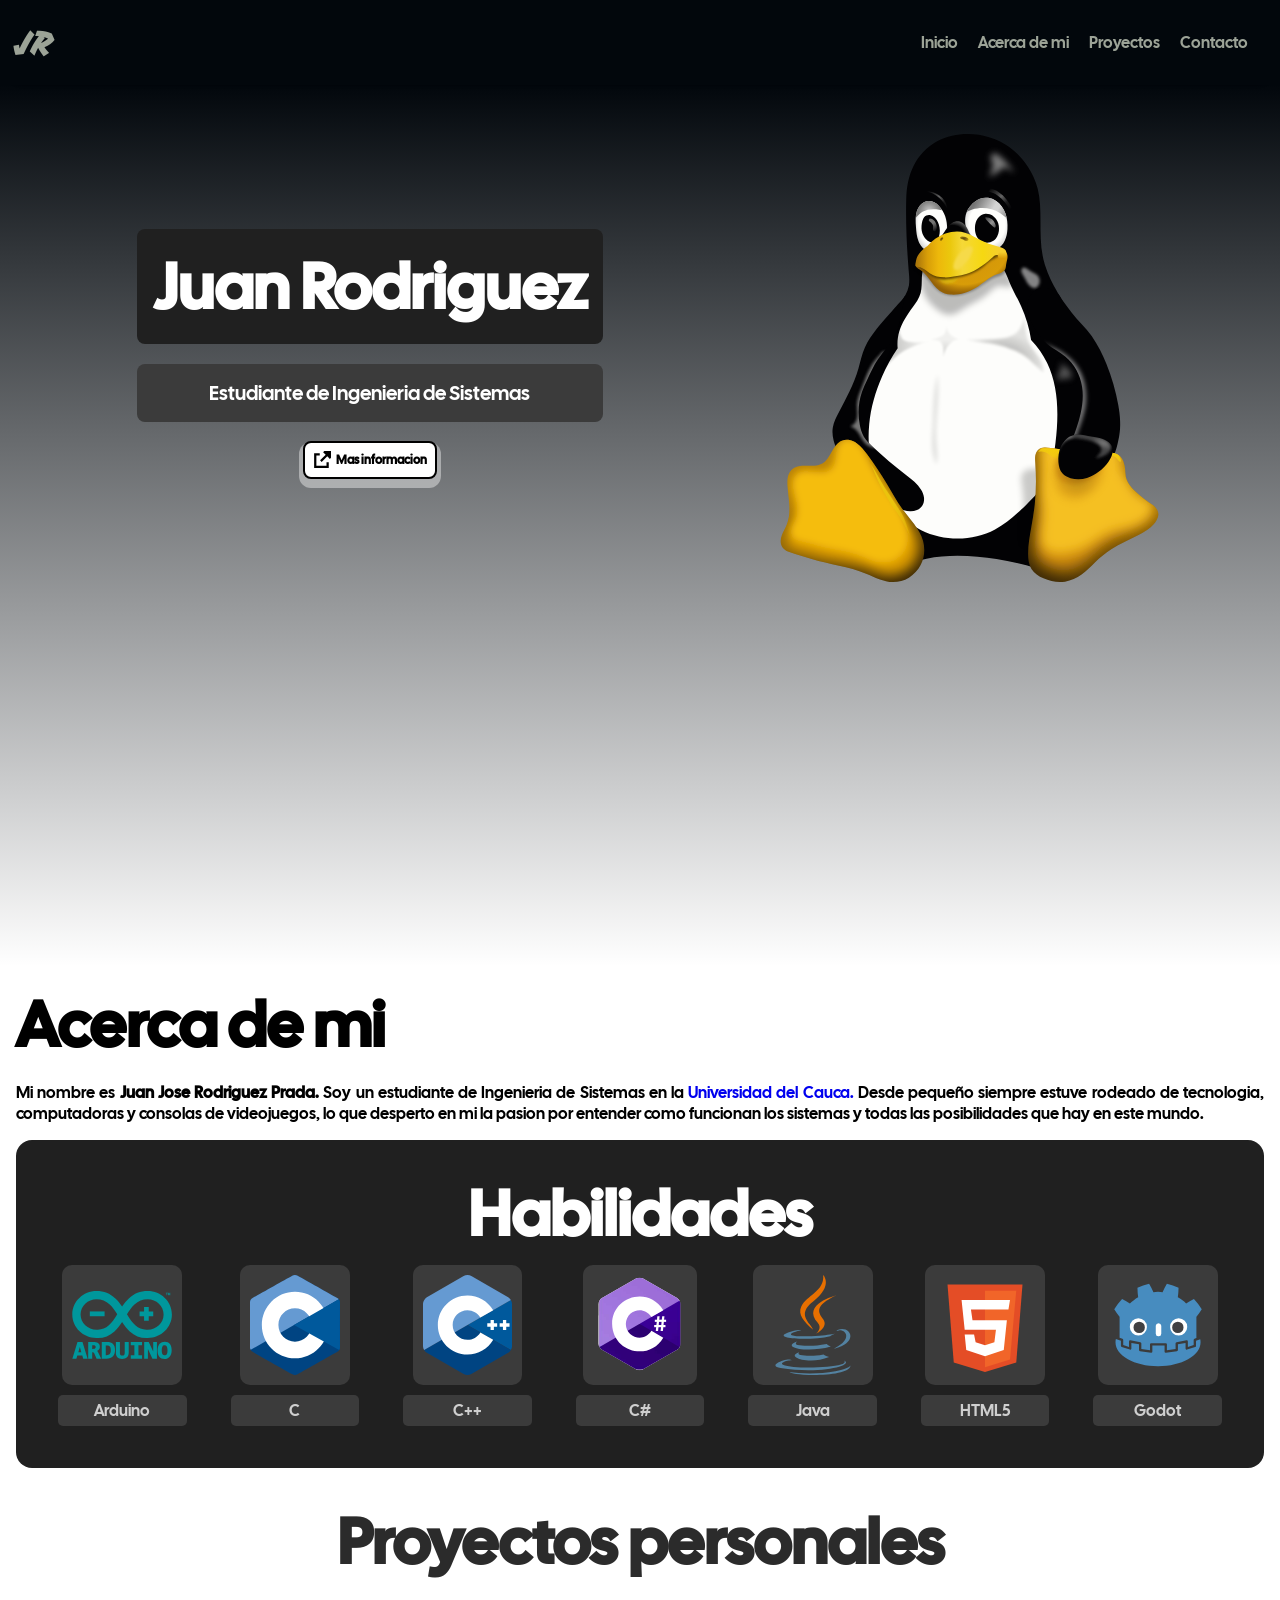
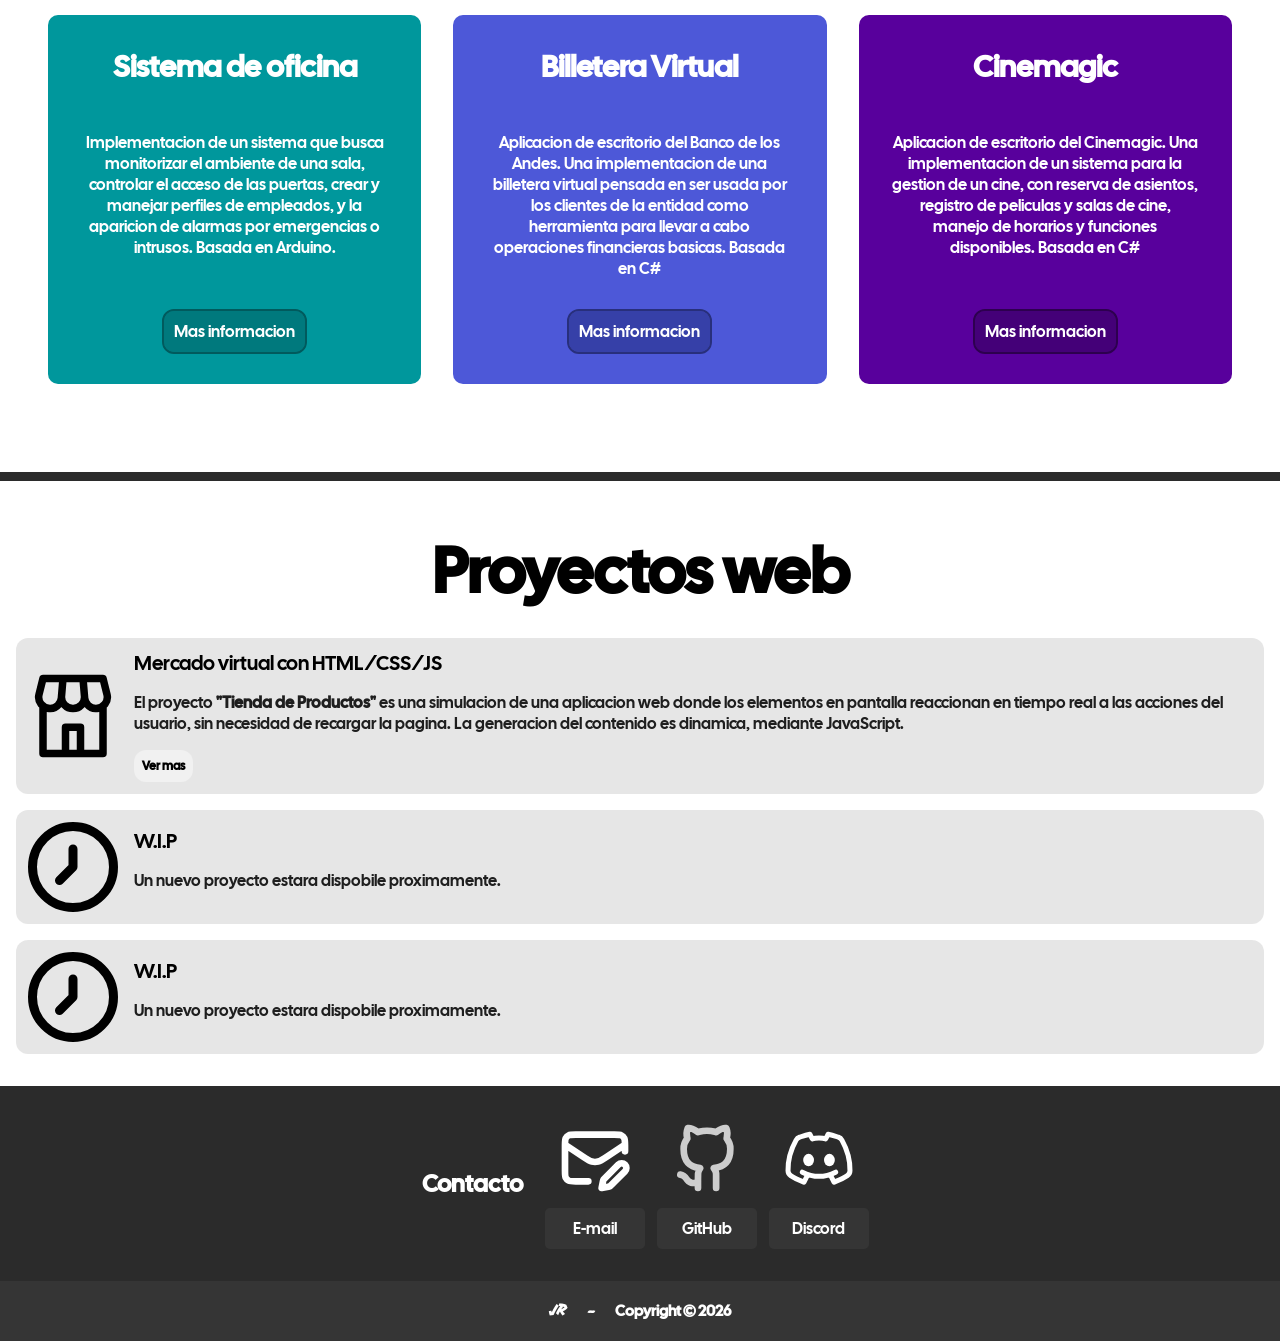
==== commit 0a50d3ff: "feat: agregado boton para acceso a proyecto web Tienda Se agrego un boton que redirecciona al proyec" ====
--- a/index.html
+++ b/index.html
@@ -151,6 +151,9 @@
                             reaccionan en tiempo real a las acciones del usuario, sin necesidad de
                             recargar la pagina. La generacion del contenido es dinamica, mediante JavaScript.
                         </p>
+                        <a href="projects/store/index.html" class="web-project-button">
+                            <button>Ver mas</button>
+                        </a>
                     </div>
                 </div>
                 <div class="web-project-item">
--- a/assets/style.css
+++ b/assets/style.css
@@ -1,6 +1,6 @@
-* {
-    /* outline: 1px solid red; */
-}
+/* * {
+     outline: 1px solid red; 
+} */
 
 html,
 body {
@@ -381,6 +381,28 @@
     height: 10vh;
 }
 
+.web-project-item a {
+    text-decoration: none;
+    color: inherit;
+
+    button {
+        padding: 0.5rem;
+    } 
+}
+
+.web-project-button button {
+    transition: all 0.2s ease;
+}
+
+.web-project-button button:hover {
+    color: #ffffff;
+    background-color: #3b3b3b;
+}
+
+.web-project-button button:active {
+    transform: scale(0.9);
+}
+
 #contact
 {
     display: flex;
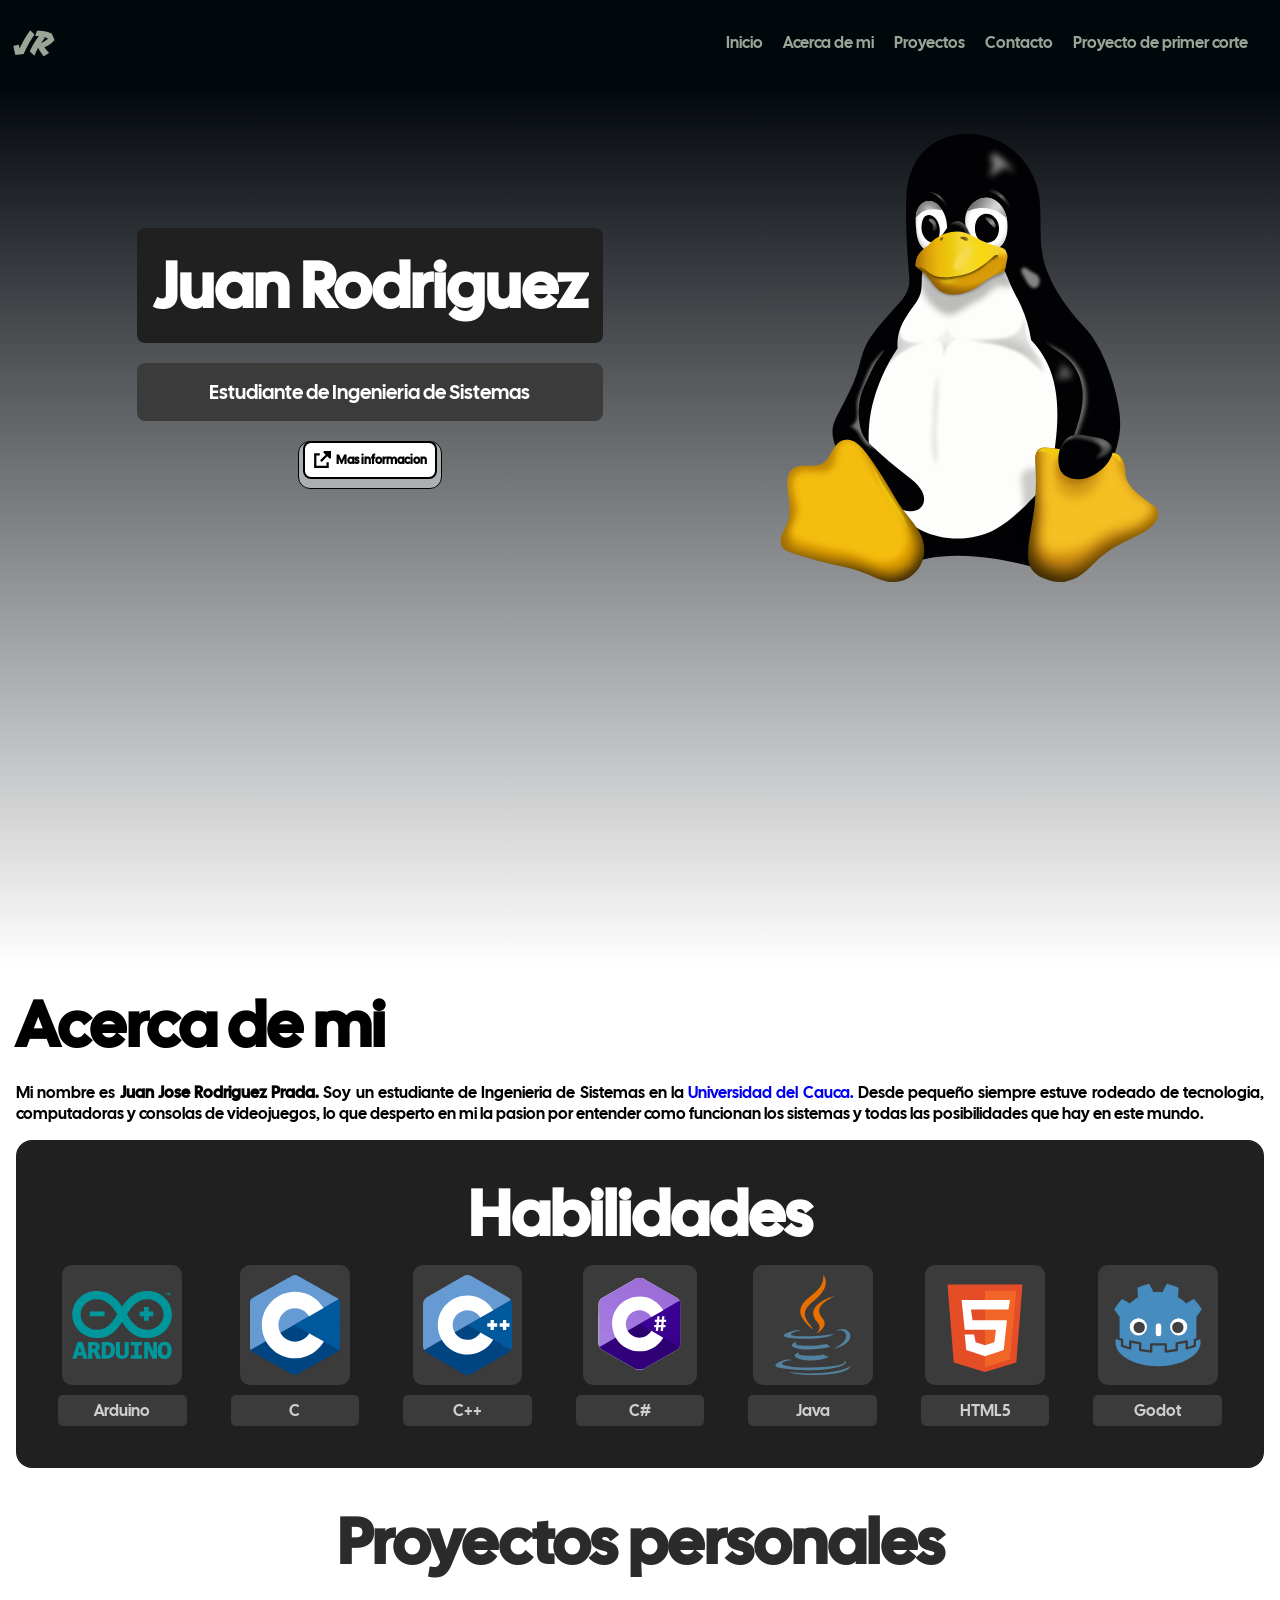
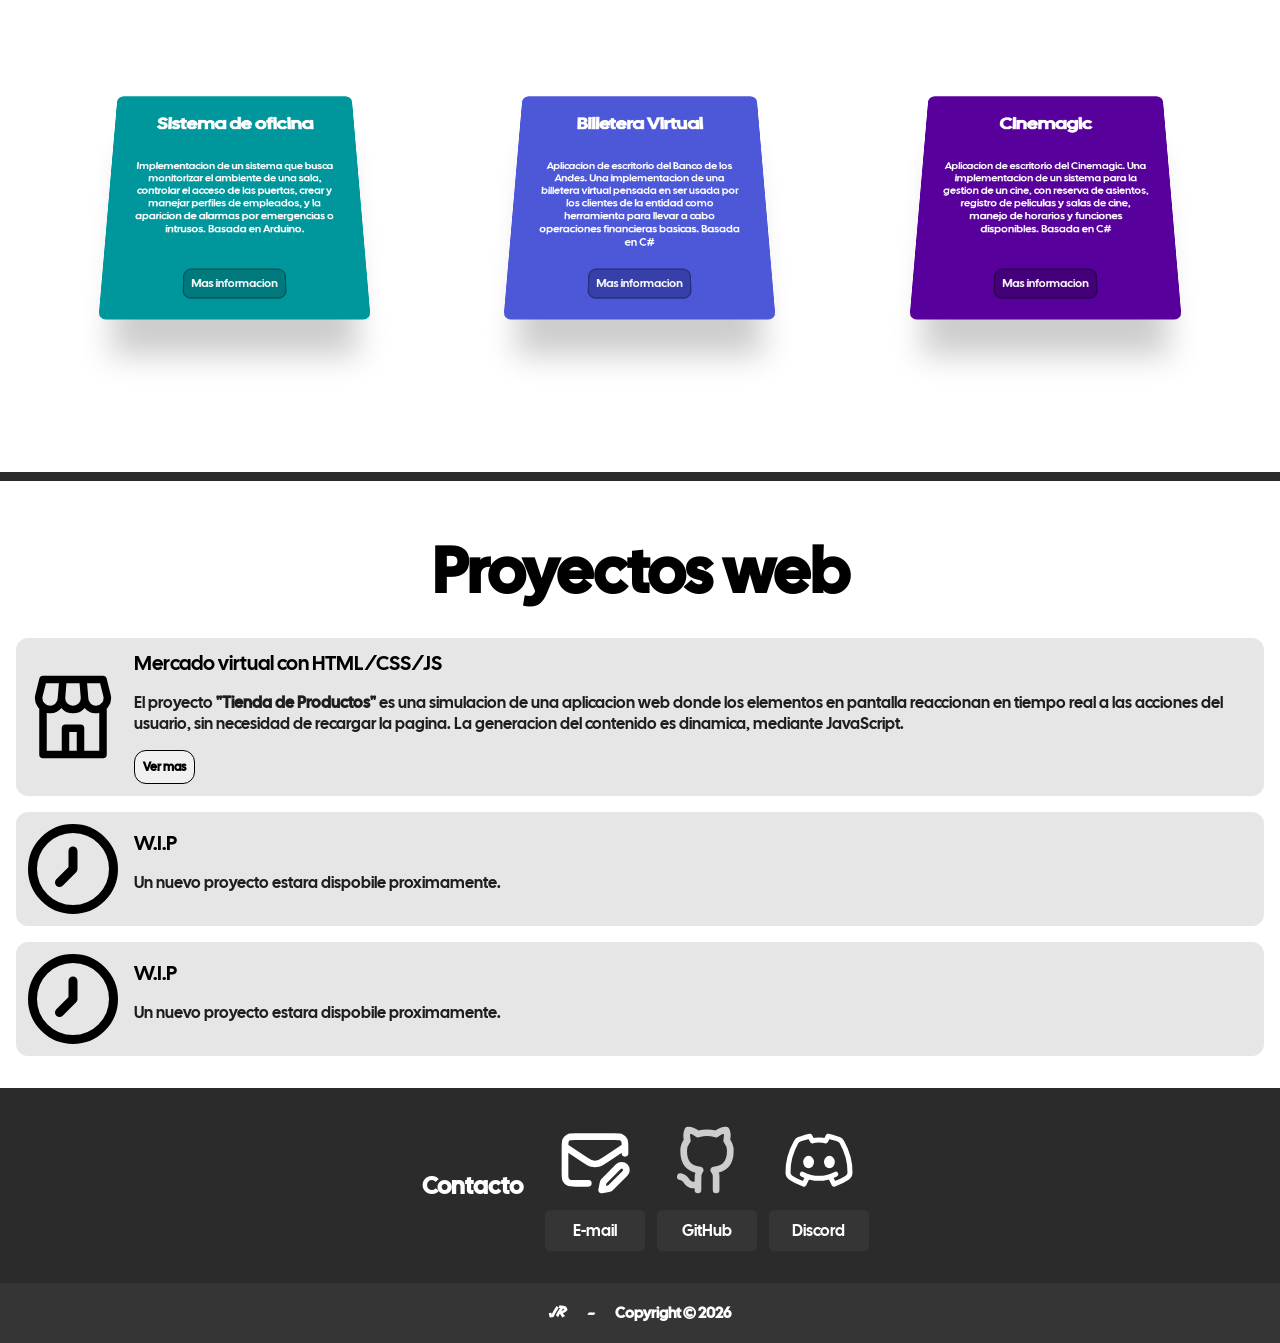
==== commit 875435f7: "feat: Integracion de perfiles Se agregaron botones de navegacion en el portafolio personal y en la p" ====
--- a/index.html
+++ b/index.html
@@ -1,206 +1,277 @@
-<!DOCTYPE html>
+<!doctype html>
 <html lang="en">
-
-<head>
-    <meta charset="UTF-8">
-    <meta name="viewport" content="width=device-width, initial-scale=1.0">
+  <head>
+    <meta charset="UTF-8" />
+    <meta name="viewport" content="width=device-width, initial-scale=1.0" />
     <title>Document</title>
-    <link rel="stylesheet" href="assets/style.css">
+    <link rel="stylesheet" href="assets/style.css" />
     <style>
-        @import url('https://fonts.googleapis.com/css2?family=Cal+Sans&family=Vampiro+One&display=swap');
+      @import url("https://fonts.googleapis.com/css2?family=Cal+Sans&family=Vampiro+One&display=swap");
     </style>
-</head>
-
-<body>
+  </head>
+
+  <body>
     <header id="header">
-        <nav class="navbar" id="navbar">
-            <div class="navbar-container">
-                <a class="navbar-title" href="index.html">JR</a>
-                <div class="navbar-link-container">
-                    <a class="navbar-link" href="index.html">Inicio</a>
-                    <a class="navbar-link" href="#about">Acerca de mi</a>
-                    <a class="navbar-link" href="#projects">Proyectos</a>
-                    <a class="navbar-link" href="#contact">Contacto</a>
-                </div>
-            </div>
-        </nav>
+      <nav class="navbar" id="navbar">
+        <div class="navbar-container">
+          <a class="navbar-title" href="index.html">JR</a>
+          <div class="navbar-link-container">
+            <a class="navbar-link" href="index.html">Inicio</a>
+            <a class="navbar-link" href="#about">Acerca de mi</a>
+            <a class="navbar-link" href="#projects">Proyectos</a>
+            <a class="navbar-link" href="#contact">Contacto</a>
+            <a class="navbar-link" href="projects/store/store.html"
+              >Proyecto de primer corte</a
+            >
+          </div>
+        </div>
+      </nav>
     </header>
 
     <main>
-        <div class="main-hero">
-            <div class="hero-container">
-                <div class="hero-info">
-                    <div class="hero-text">
-                        <p class="hero-title title">Juan Rodriguez</p>
-                        <p class="hero-subtitle subtitle">Estudiante de Ingenieria de Sistemas</p>
-                    </div>
-                    <a href="#about">
-                        <button>
-                            <span class="hero-button">
-                                <img src="assets/media/img/button_arrow.svg" alt="button_arrow">
-                                <span>Mas informacion</span>
-                            </span>
-                        </button>
-                    </a>
-                </div>
-
-                <img src="assets/media/img/tux.svg" alt="personal_image">
-            </div>
-        </div>
-
-        <div class="main-about" id="about">
-            <div class="about-title title">Acerca de mi</div>
-            <div class="about-text-container">
+      <div class="main-hero">
+        <div class="hero-container">
+          <div class="hero-info">
+            <div class="hero-text">
+              <p class="hero-title title">Juan Rodriguez</p>
+              <p class="hero-subtitle subtitle">
+                Estudiante de Ingenieria de Sistemas
+              </p>
+            </div>
+            <a href="#about">
+              <button>
+                <span class="hero-button">
+                  <img
+                    src="assets/media/img/button_arrow.svg"
+                    alt="button_arrow"
+                  />
+                  <span>Mas informacion</span>
+                </span>
+              </button>
+            </a>
+          </div>
+
+          <img src="assets/media/img/tux.svg" alt="personal_image" />
+        </div>
+      </div>
+
+      <div class="main-about" id="about">
+        <div class="about-title title">Acerca de mi</div>
+        <div class="about-text-container">
+          <p>
+            Mi nombre es <strong>Juan Jose Rodriguez Prada.</strong> Soy un
+            estudiante de Ingenieria de Sistemas en la
+            <a
+              href="https://www.unicauca.edu.co/"
+              target="_blank"
+              rel="noopener noreferrer"
+              class="about-text-link"
+            >
+              Universidad del Cauca.
+            </a>
+            Desde pequeño siempre estuve rodeado de tecnologia, computadoras y
+            consolas de videojuegos, lo que desperto en mi la pasion por
+            entender como funcionan los sistemas y todas las posibilidades que
+            hay en este mundo.
+          </p>
+          <div class="skills">
+            <a class="skills-title title">Habilidades</a>
+            <div class="skills-icons">
+              <div>
+                <img
+                  src="assets/media/img/arduino.svg"
+                  alt="arduino logo"
+                  width="100"
+                />
+                <a>Arduino</a>
+              </div>
+              <div>
+                <img src="assets/media/img/c.svg" alt="c logo" width="100" />
+                <a>C</a>
+              </div>
+              <div>
+                <img
+                  src="assets/media/img/cpp.svg"
+                  alt="c++ logo"
+                  width="100"
+                />
+                <a>C++</a>
+              </div>
+              <div>
+                <img
+                  src="assets/media/img/csharp.svg"
+                  alt="c# logo"
+                  width="100"
+                />
+                <a>C#</a>
+              </div>
+              <div>
+                <img
+                  src="assets/media/img/java.svg"
+                  alt="java logo"
+                  width="100"
+                />
+                <a>Java</a>
+              </div>
+              <div>
+                <img
+                  src="assets/media/img/html5.svg"
+                  alt="html5 logo"
+                  width="100"
+                />
+                <a>HTML5</a>
+              </div>
+              <div>
+                <img
+                  src="assets/media/img/godot.svg"
+                  alt="godot logo"
+                  width="100"
+                />
+                <a>Godot</a>
+              </div>
+            </div>
+          </div>
+
+          <div class="projects-cards-container">
+            <a class="title">Proyectos personales</a>
+            <div class="projects-container">
+              <div class="arduino-project project-card">
+                <h3>Sistema de oficina</h3>
                 <p>
-                    Mi nombre es <strong>Juan Jose Rodriguez Prada.</strong> Soy un estudiante de Ingenieria de Sistemas
-                    en la
-                    <a href="https://www.unicauca.edu.co/" target="_blank" rel="noopener noreferrer"
-                        class="about-text-link">
-                        Universidad del Cauca.
-                    </a>
-                    Desde pequeño siempre estuve rodeado de tecnologia, computadoras y consolas de videojuegos,
-                    lo que desperto en mi la pasion por entender como funcionan los sistemas y todas
-                    las posibilidades que hay en este mundo.
+                  Implementacion de un sistema que busca monitorizar el ambiente
+                  de una sala, controlar el acceso de las puertas, crear y
+                  manejar perfiles de empleados, y la aparicion de alarmas por
+                  emergencias o intrusos. Basada en Arduino.
                 </p>
-                <div class="skills">
-                    <a class="skills-title title">Habilidades</a>
-                    <div class="skills-icons">
-                        <div>
-                            <img src="assets/media/img/arduino.svg" alt="arduino logo" width="100">
-                            <a>Arduino</a>
-                        </div>
-                        <div>
-                            <img src="assets/media/img/c.svg" alt="c logo" width="100">
-                            <a>C</a>
-                        </div>
-                        <div>
-                            <img src="assets/media/img/cpp.svg" alt="c++ logo" width="100">
-                            <a>C++</a>
-                        </div>
-                        <div>
-                            <img src="assets/media/img/csharp.svg" alt="c# logo" width="100">
-                            <a>C#</a>
-                        </div>
-                        <div>
-                            <img src="assets/media/img/java.svg" alt="java logo" width="100">
-                            <a>Java</a>
-                        </div>
-                        <div>
-                            <img src="assets/media/img/html5.svg" alt="html5 logo" width="100">
-                            <a>HTML5</a>
-                        </div>
-                        <div>
-                            <img src="assets/media/img/godot.svg" alt="godot logo" width="100">
-                            <a>Godot</a>
-                        </div>
-                    </div>
-                </div>
-
-                <div class="projects-cards-container">
-                    <a class="title">Proyectos personales</a>
-                    <div class="projects-container">
-                        <div class="arduino-project project-card">
-                            <h3>Sistema de oficina</h3>
-                            <p>
-                                Implementacion de un sistema que busca monitorizar
-                                el ambiente de una sala, controlar el acceso de las puertas, crear y manejar perfiles de
-                                empleados, y la aparicion de alarmas por emergencias o intrusos. Basada en Arduino.
-                            </p>
-                            <a href="https://github.com/jot1x4k/arduino-arq-project" class="info-button" target="_blank"
-                                rel="noopener noreferrer">Mas informacion</a>
-                        </div>
-                        <div class="forms-project project-card">
-                            <h3>Billetera Virtual</h3>
-                            <p>
-                                Aplicacion de escritorio del Banco de los Andes. Una implementacion de una billetera
-                                virtual
-                                pensada en ser usada por los clientes de la entidad como herramienta para llevar a cabo
-                                operaciones financieras basicas. Basada en C#
-                            </p>
-                            <a href="https://github.com/jot1x4k/Billetera-Virtual" class="info-button" target="_blank"
-                                rel="noopener noreferrer">Mas informacion</a>
-                        </div>
-                        <div class="cine-project project-card">
-                            <h3>Cinemagic</h3>
-                            <p>
-                                Aplicacion de escritorio del Cinemagic. Una implementacion de un sistema para la gestion
-                                de
-                                un cine, con reserva de asientos, registro de peliculas y salas de cine, manejo de
-                                horarios
-                                y funciones disponibles. Basada en C#
-                            </p>
-                            <a href="https://github.com/jot1x4k/Forms-Cine" class="info-button" target="_blank"
-                                rel="noopener noreferrer">Mas informacion</a>
-                        </div>
-                    </div>
-                </div>
-            </div>
-        </div>
-
-        <hr>
-
-        <div class="web-projects-container" id="projects">
-            <div class="web-projects-title title">Proyectos web</div>
-            <div class="web-projects-list">
-                <div class="web-project-item">
-                    <img src="assets/media/img/store.svg" alt="storeicon">
-                    <div>
-                        <span class="subtitle">Mercado virtual con HTML/CSS/JS</span>
-                        <p class="text">El proyecto <strong>"Tienda de Productos"</strong>
-                            es una simulacion de una aplicacion web donde los elementos en pantalla
-                            reaccionan en tiempo real a las acciones del usuario, sin necesidad de
-                            recargar la pagina. La generacion del contenido es dinamica, mediante JavaScript.
-                        </p>
-                        <a href="projects/store/index.html" class="web-project-button">
-                            <button>Ver mas</button>
-                        </a>
-                    </div>
-                </div>
-                <div class="web-project-item">
-                    <img src="assets/media/img/clock.svg" alt="storeicon">
-                    <div>
-                        <span class="subtitle">W.I.P</span>
-                        <p class="text">Un nuevo proyecto estara dispobile proximamente.</p>
-                    </div>
-                </div>
-                <div class="web-project-item">
-                    <img src="assets/media/img/clock.svg" alt="storeicon">
-                    <div>
-                        <span class="subtitle">W.I.P</span>
-                        <p class="text">Un nuevo proyecto estara dispobile proximamente.</p>
-                    </div>
-                </div>
-            </div>
-        </div>
-
-        <div class="contact" id="contact">
-            <div class="contact-title">
-                <h2>Contacto</h2>
-            </div>
-            <div class="contact-list">
-                <div class="contact-method">
-                    <img src="assets/media/img/mail.svg" alt="Email">
-                    <a href="mailto:juanroprada@gmail.com" target="_blank" rel="noopener noreferrer">E-mail</a>
-                </div>
-                <div class="contact-method">
-                    <img src="assets/media/img/github.svg" alt="GitHub">
-                    <a href="https://github.com/jot1x4k" target="_blank" rel="noopener noreferrer">GitHub</a>
-                </div>
-                <div class="contact-method">
-                    <img src="assets/media/img/discord.svg" alt="Discord">
-                    <a href="https://discord.com/" target="_blank" rel="noopener noreferrer">Discord</a>
-                </div>
-            </div>
-        </div>
+                <a
+                  href="https://github.com/jot1x4k/arduino-arq-project"
+                  class="info-button"
+                  target="_blank"
+                  rel="noopener noreferrer"
+                  >Mas informacion</a
+                >
+              </div>
+              <div class="forms-project project-card">
+                <h3>Billetera Virtual</h3>
+                <p>
+                  Aplicacion de escritorio del Banco de los Andes. Una
+                  implementacion de una billetera virtual pensada en ser usada
+                  por los clientes de la entidad como herramienta para llevar a
+                  cabo operaciones financieras basicas. Basada en C#
+                </p>
+                <a
+                  href="https://github.com/jot1x4k/Billetera-Virtual"
+                  class="info-button"
+                  target="_blank"
+                  rel="noopener noreferrer"
+                  >Mas informacion</a
+                >
+              </div>
+              <div class="cine-project project-card">
+                <h3>Cinemagic</h3>
+                <p>
+                  Aplicacion de escritorio del Cinemagic. Una implementacion de
+                  un sistema para la gestion de un cine, con reserva de
+                  asientos, registro de peliculas y salas de cine, manejo de
+                  horarios y funciones disponibles. Basada en C#
+                </p>
+                <a
+                  href="https://github.com/jot1x4k/Forms-Cine"
+                  class="info-button"
+                  target="_blank"
+                  rel="noopener noreferrer"
+                  >Mas informacion</a
+                >
+              </div>
+            </div>
+          </div>
+        </div>
+      </div>
+
+      <hr />
+
+      <div class="web-projects-container" id="projects">
+        <div class="web-projects-title title">Proyectos web</div>
+        <div class="web-projects-list">
+          <div class="web-project-item">
+            <img src="assets/media/img/store.svg" alt="storeicon" />
+            <div>
+              <span class="subtitle">Mercado virtual con HTML/CSS/JS</span>
+              <p class="text">
+                El proyecto <strong>"Tienda de Productos"</strong>
+                es una simulacion de una aplicacion web donde los elementos en
+                pantalla reaccionan en tiempo real a las acciones del usuario,
+                sin necesidad de recargar la pagina. La generacion del contenido
+                es dinamica, mediante JavaScript.
+              </p>
+              <a href="projects/store/index.html" class="web-project-button">
+                <button>Ver mas</button>
+              </a>
+            </div>
+          </div>
+          <div class="web-project-item">
+            <img src="assets/media/img/clock.svg" alt="storeicon" />
+            <div>
+              <span class="subtitle">W.I.P</span>
+              <p class="text">
+                Un nuevo proyecto estara dispobile proximamente.
+              </p>
+            </div>
+          </div>
+          <div class="web-project-item">
+            <img src="assets/media/img/clock.svg" alt="storeicon" />
+            <div>
+              <span class="subtitle">W.I.P</span>
+              <p class="text">
+                Un nuevo proyecto estara dispobile proximamente.
+              </p>
+            </div>
+          </div>
+        </div>
+      </div>
+
+      <div class="contact" id="contact">
+        <div class="contact-title">
+          <h2>Contacto</h2>
+        </div>
+        <div class="contact-list">
+          <div class="contact-method">
+            <img src="assets/media/img/mail.svg" alt="Email" />
+            <a
+              href="mailto:juanroprada@gmail.com"
+              target="_blank"
+              rel="noopener noreferrer"
+              >E-mail</a
+            >
+          </div>
+          <div class="contact-method">
+            <img src="assets/media/img/github.svg" alt="GitHub" />
+            <a
+              href="https://github.com/jot1x4k"
+              target="_blank"
+              rel="noopener noreferrer"
+              >GitHub</a
+            >
+          </div>
+          <div class="contact-method">
+            <img src="assets/media/img/discord.svg" alt="Discord" />
+            <a
+              href="https://discord.com/"
+              target="_blank"
+              rel="noopener noreferrer"
+              >Discord</a
+            >
+          </div>
+        </div>
+      </div>
     </main>
 
     <footer>
-        <a class="footer-logo">JR</a>
-        <a>~</a>
-        <a>Copyright © 2026</a>
+      <a class="footer-logo">JR</a>
+      <a>~</a>
+      <a>Copyright © 2026</a>
     </footer>
-</body>
-
-<script src="assets/script.js"></script>
-
-</html>+  </body>
+
+  <script src="assets/script.js"></script>
+</html>
--- a/assets/style.css
+++ b/assets/style.css
@@ -128,7 +128,7 @@
     font-family: inherit;
     font-size: .75rem;
     font-weight: bold;
-    border: none;
+    border: 1px solid #000000;
     cursor: pointer;
     background: transparent;
     max-width: 10rem;
@@ -311,12 +311,18 @@
     display: flex;
     flex-direction: column;
     text-align: center;
-    transition: all 0.2s ease;
-    align-items: center;
+    align-items: center;
+    transform:
+        perspective(750px)
+        translate3d(0px, 0px, -250px)
+        rotateX(27deg)
+        scale(0.9, 0.9);
+    box-shadow: 0 70px 40px -20px rgba(0, 0, 0, 0.2);
+    transition: 0.3s ease all;
 }
 
 .project-card:hover {
-    scale: 0.95;
+    transform: translate3d(0px, 0px, -250px);
 }
 
 .project-card p {
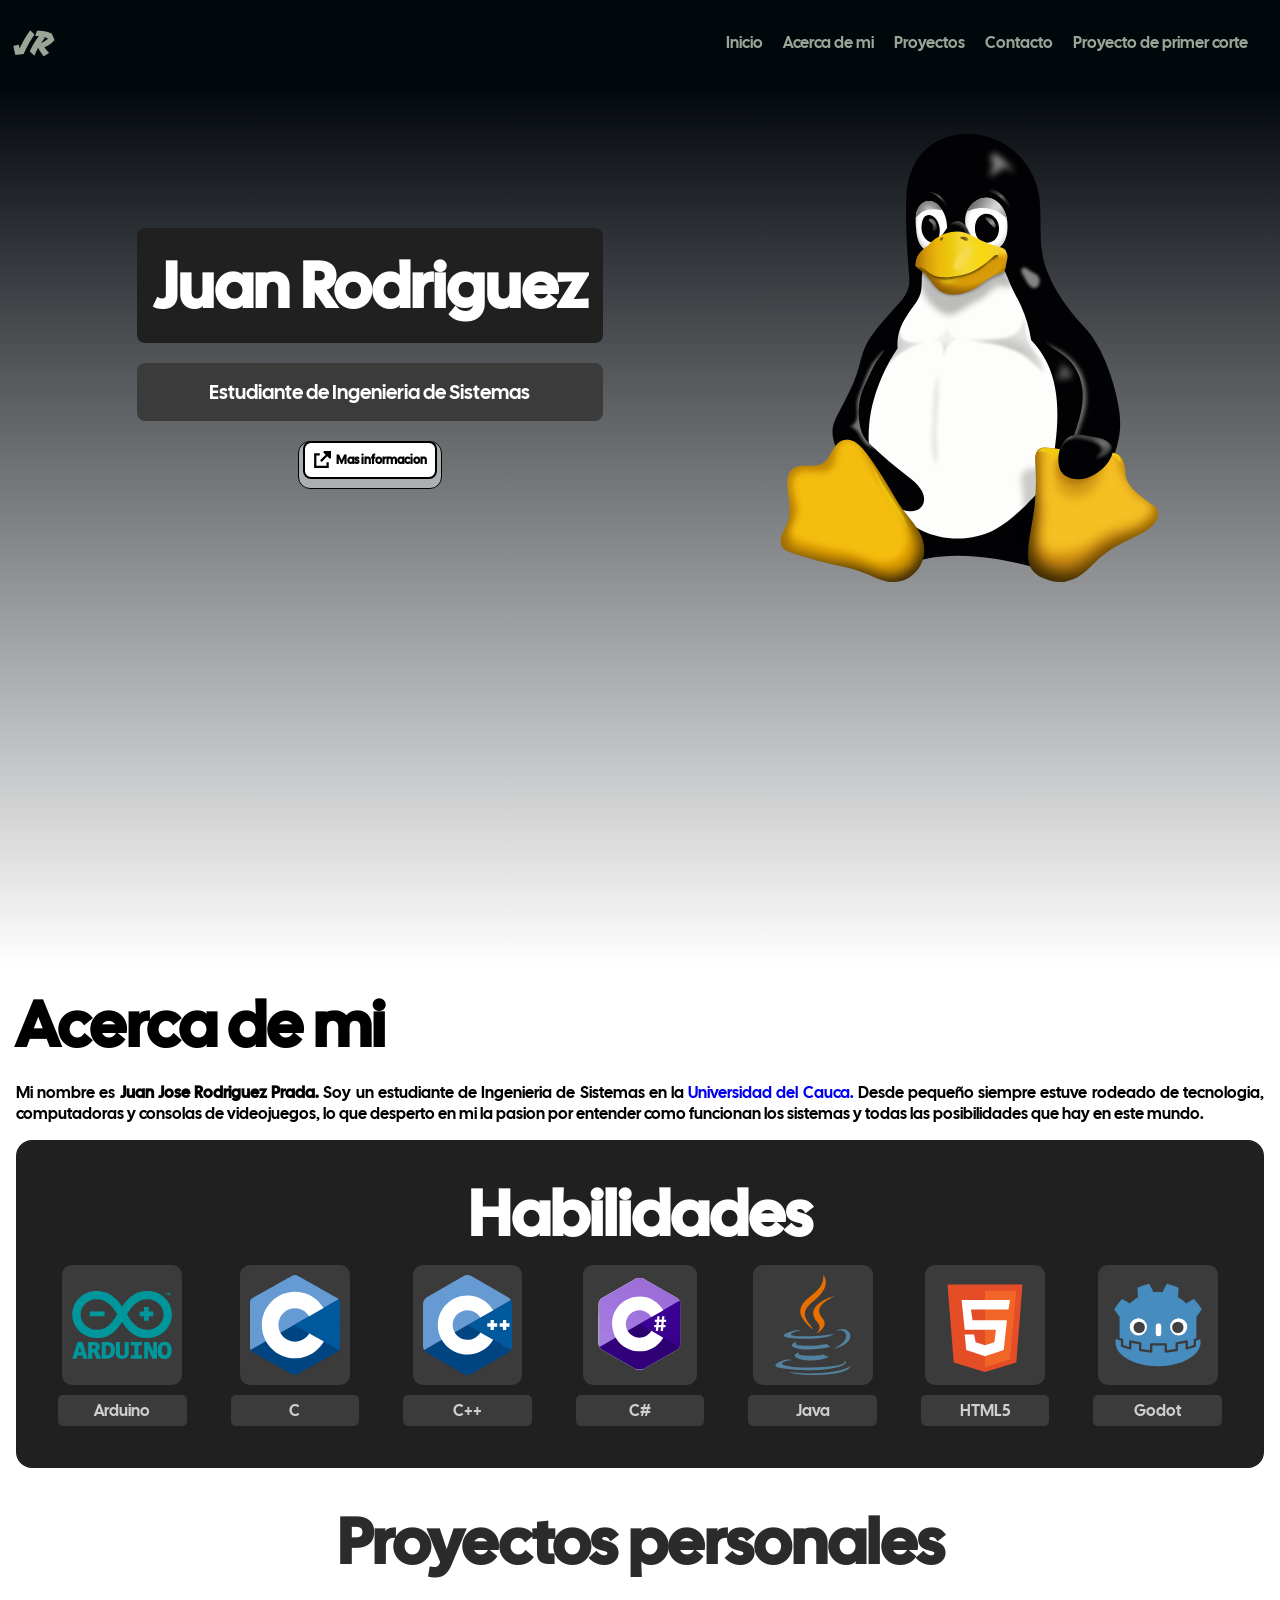
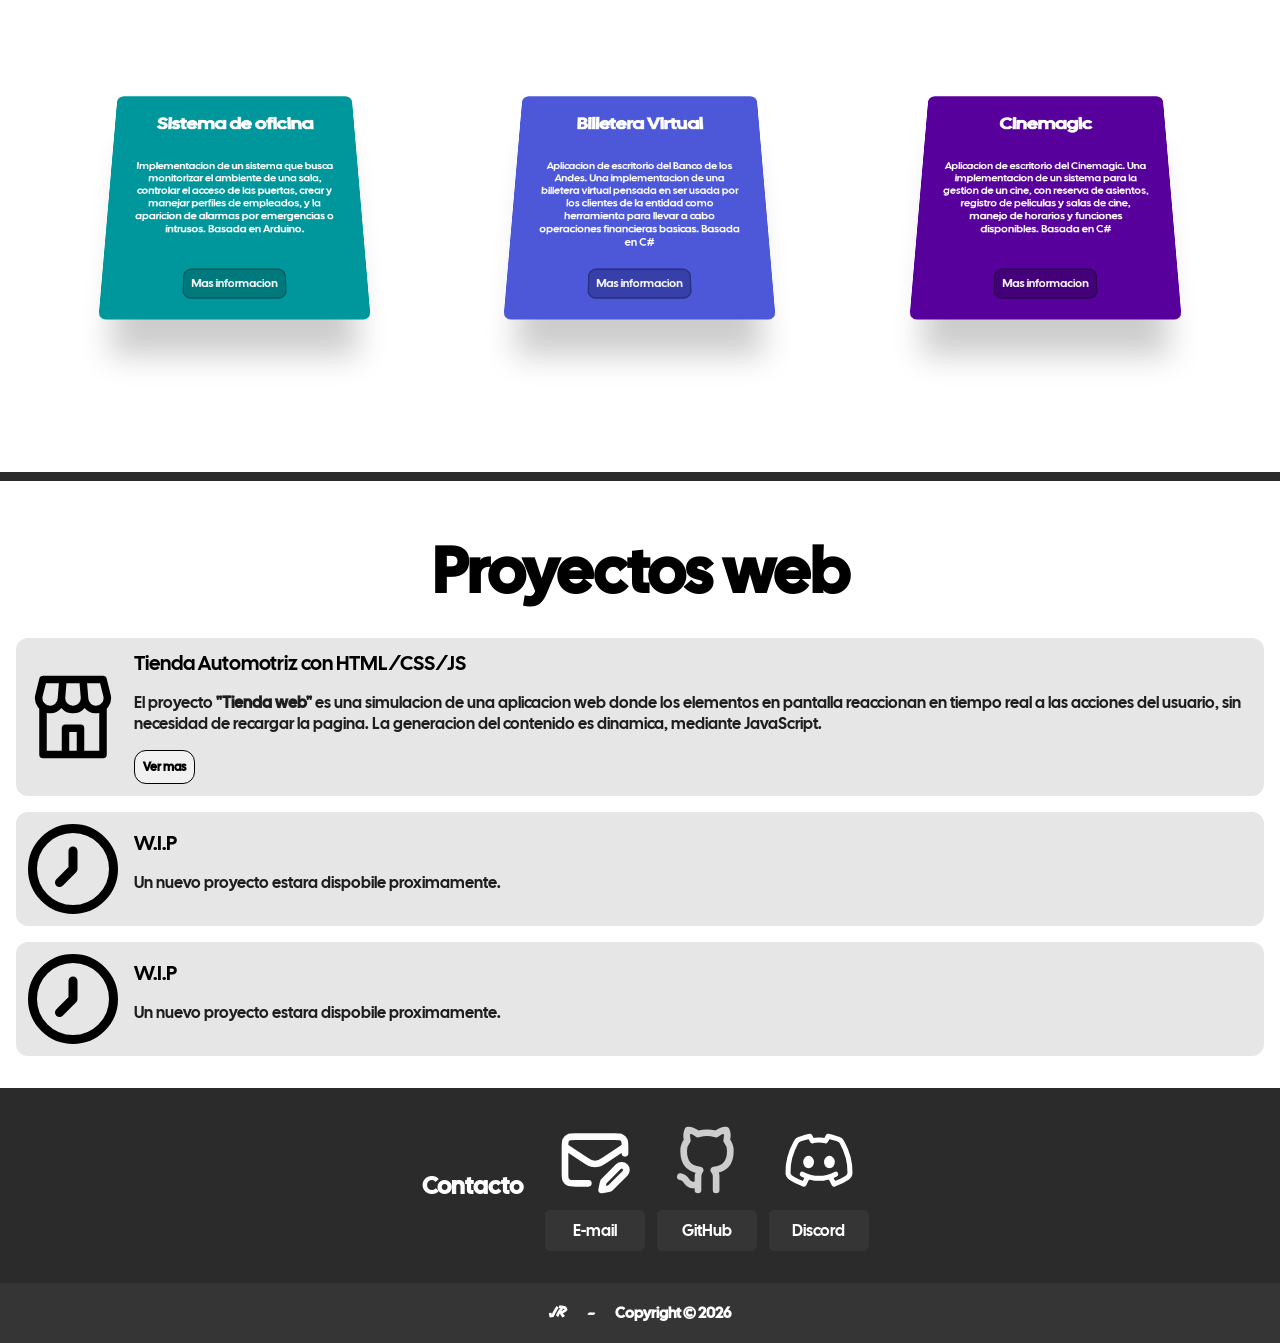
==== commit 19a58f2c: "fix: correccion de enlace en boton de proyecto web Se corrigio el link vinculado al boton de ver mas" ====
--- a/index.html
+++ b/index.html
@@ -196,15 +196,15 @@
           <div class="web-project-item">
             <img src="assets/media/img/store.svg" alt="storeicon" />
             <div>
-              <span class="subtitle">Mercado virtual con HTML/CSS/JS</span>
+              <span class="subtitle">Tienda Automotriz con HTML/CSS/JS</span>
               <p class="text">
-                El proyecto <strong>"Tienda de Productos"</strong>
+                El proyecto <strong>"Tienda web"</strong>
                 es una simulacion de una aplicacion web donde los elementos en
                 pantalla reaccionan en tiempo real a las acciones del usuario,
                 sin necesidad de recargar la pagina. La generacion del contenido
                 es dinamica, mediante JavaScript.
               </p>
-              <a href="projects/store/index.html" class="web-project-button">
+              <a href="projects/store/store.html" class="web-project-button">
                 <button>Ver mas</button>
               </a>
             </div>
